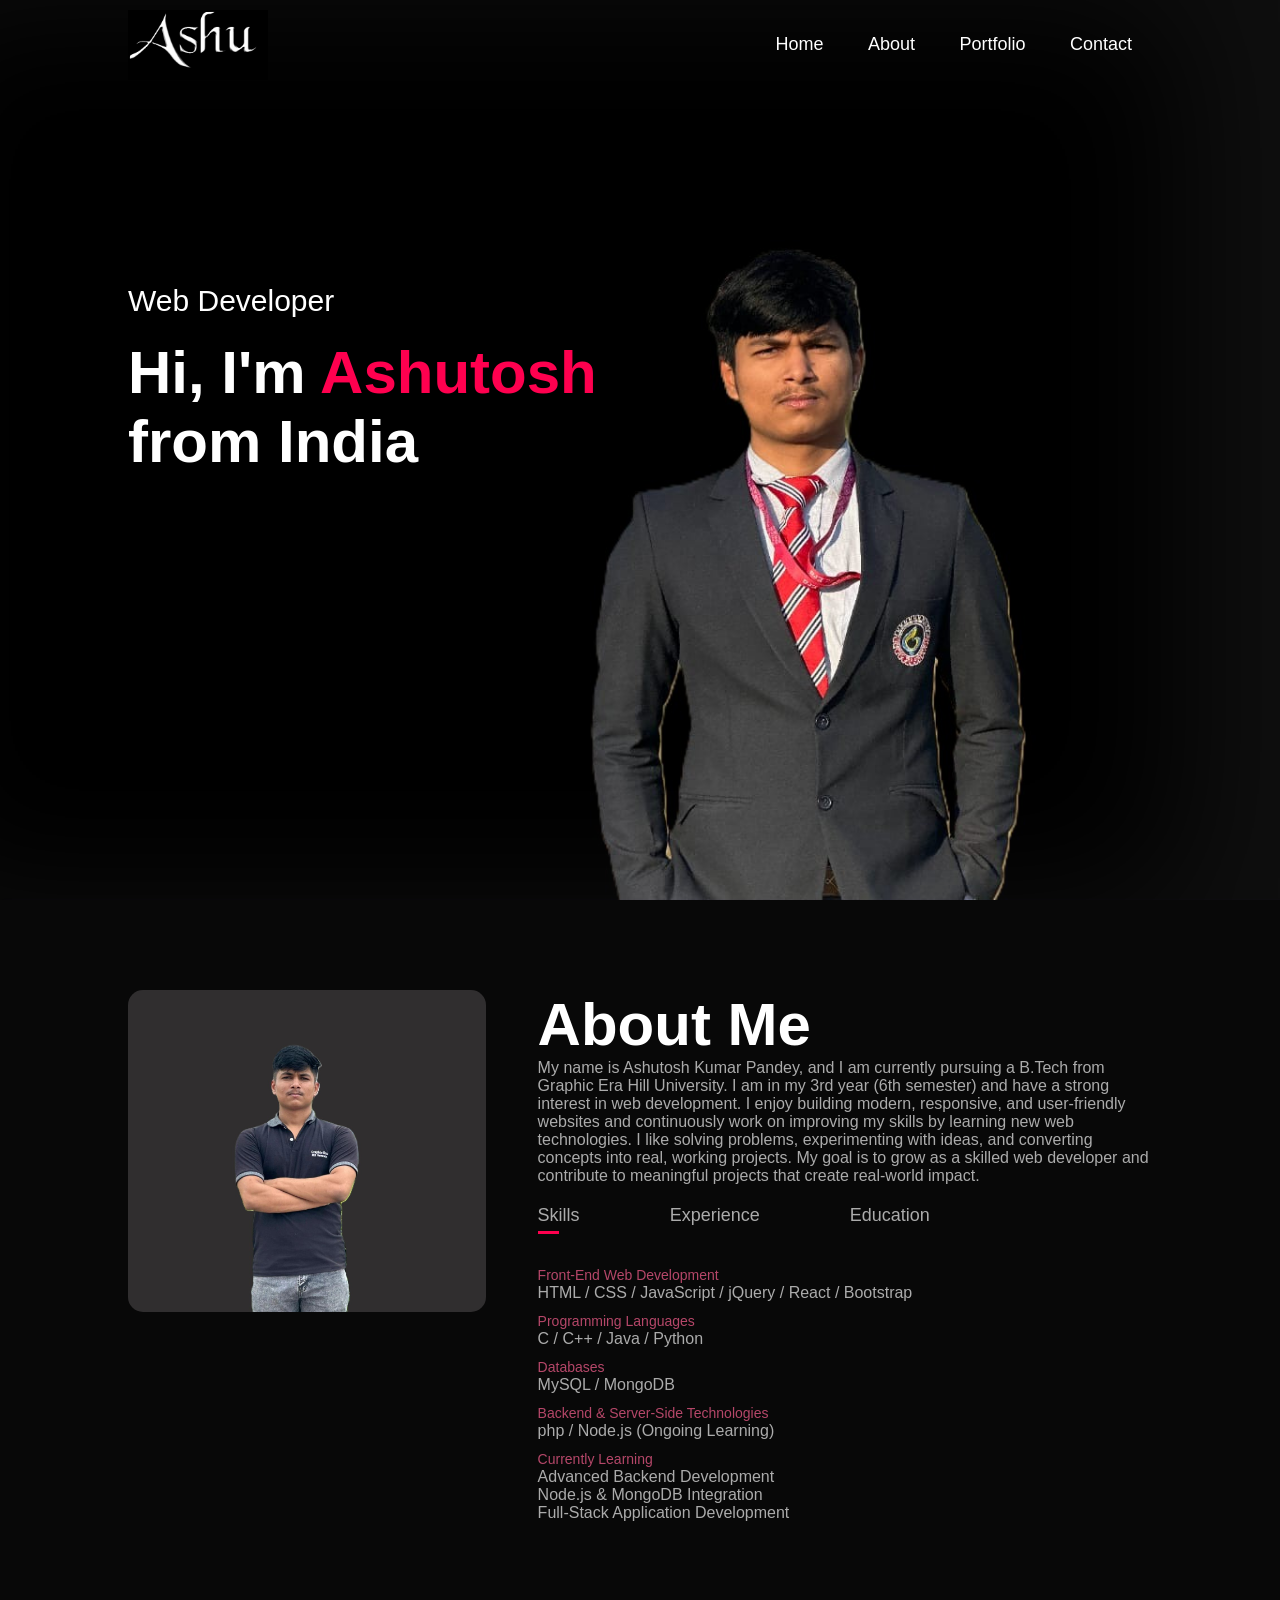
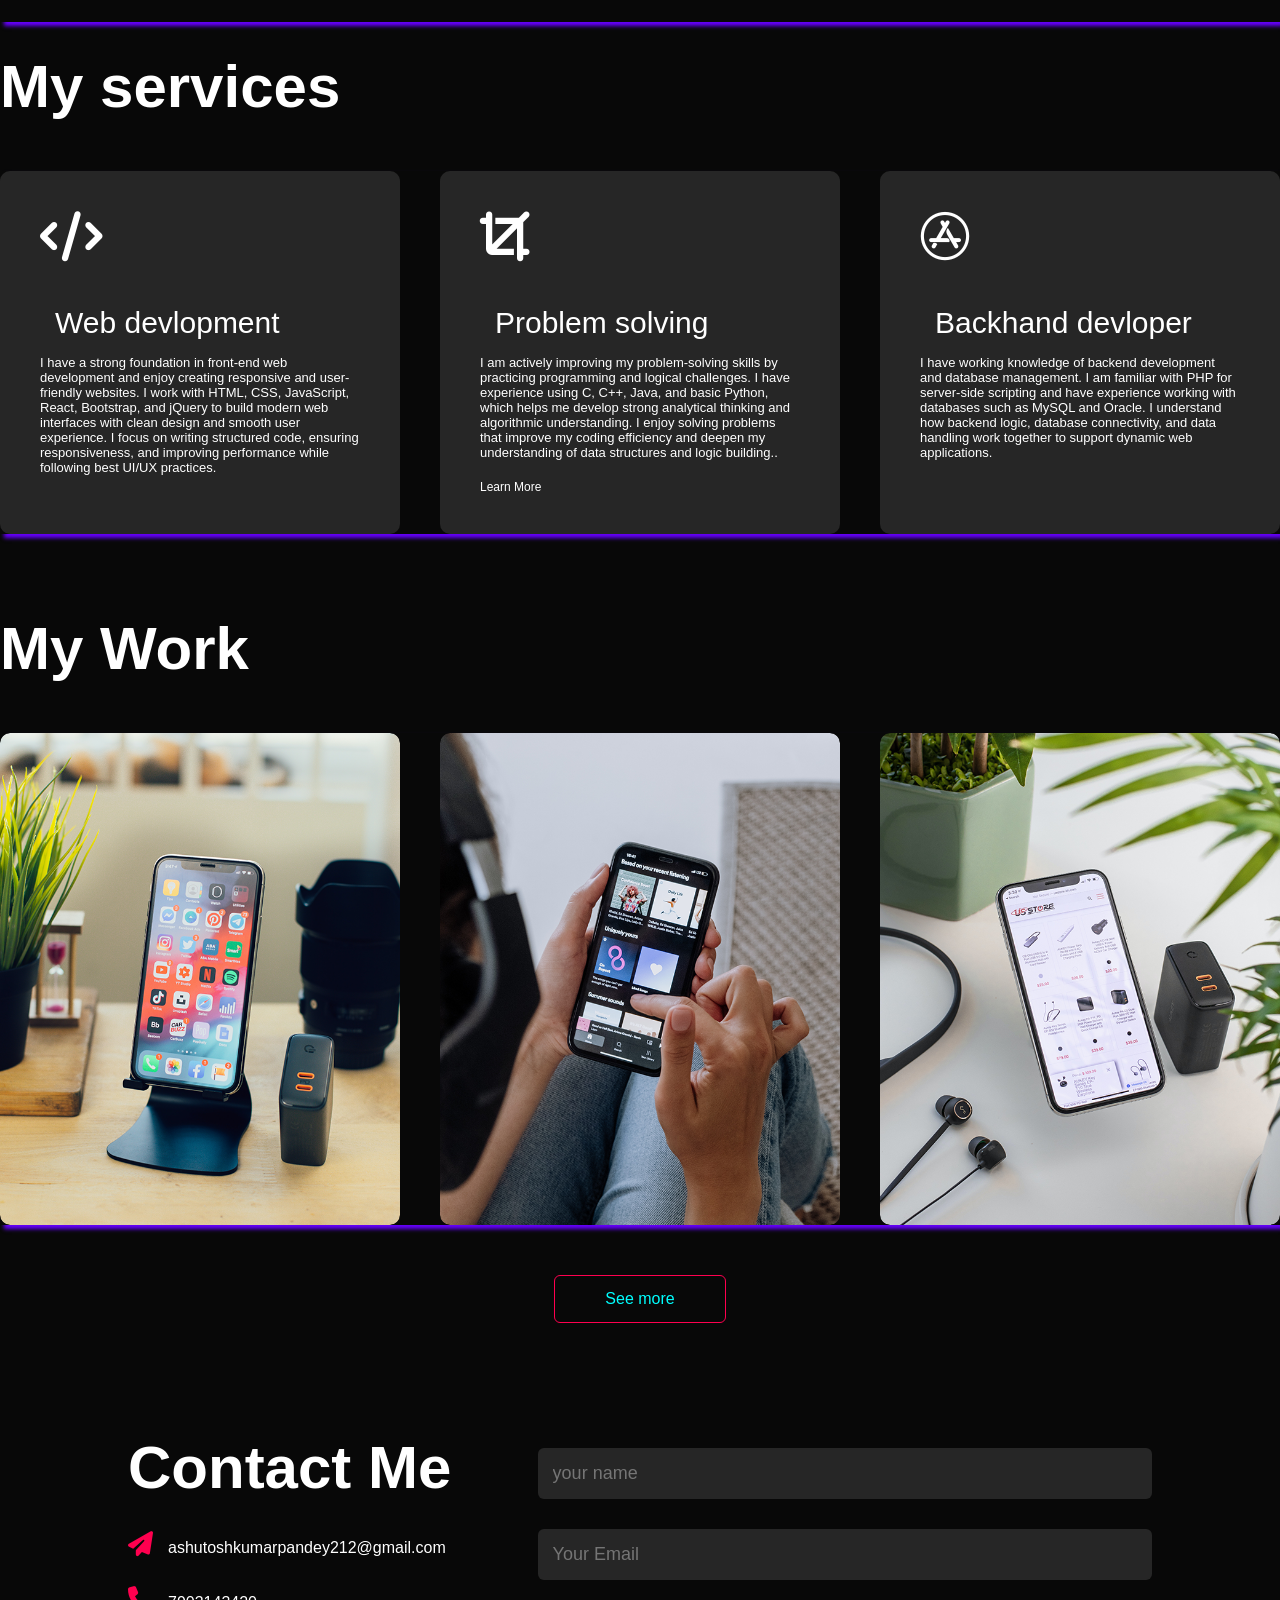
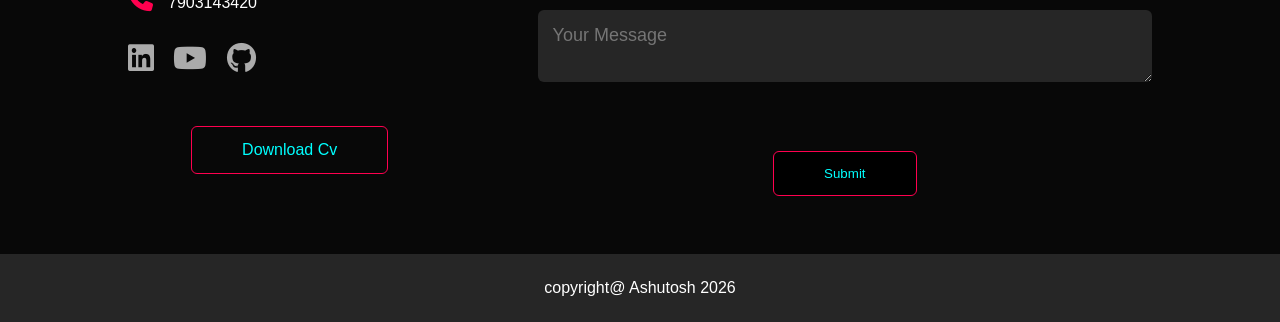
==== index.html @ 55449e13 "Update index.html" ====
<!doctype html>
<html lang="en">
  <head>
    <meta charset="UTF-8" />
    <meta name="viewport" content="width=device-width, initial-scale=1.0" />
    <title>Personal Portfolio Website</title>
    <link rel="stylesheet" href="style.css" />
<link rel="stylesheet" href="https://cdnjs.cloudflare.com/ajax/libs/font-awesome/6.5.1/css/all.min.css" />
  </head>

  <body>
    <div id="header">
      <div class="container">
        <nav>
          <img src="logo.jpg" class="logo" />
          <ul id="sidemenu">
            <li><a href="#header">Home</a></li>
            <li><a href="#about">About</a></li>
            <li><a href="#services">Portfolio</a></li>
            <li><a href="#contact">Contact</a></li>
            <i class="fas fa-times" onclick="closemenu()"></i>
          </ul>
          <i class="fas fa-bars" onclick="openmenu()"></i>
        </nav>
        <div class="header-text">
          <p>Web Developer</p>
          <h1>
            Hi, I'm <span>Ashutosh</span><br />
            from India
          </h1>
        </div>
      </div>
    </div>

    <!-- --------------------- About page --------------------- -->
    <div id="about">
      <div class="container">
        <div class="row">
          <div class="about-col-1">
            <img src="img.jpeg" />
          </div>

          <div class="about-col-2">
            <h1 class="sub-title">About Me</h1>
            <p>
              My name is Ashutosh Kumar Pandey, and I am currently pursuing a B.Tech from Graphic Era Hill University. I am in my 3rd year (6th semester) and have a strong interest in web development.
              I enjoy building modern, responsive, and user-friendly websites and continuously work on improving my skills by learning new web technologies. I like solving problems, experimenting with ideas, and converting concepts into real, working projects.
              My goal is to grow as a skilled web developer and contribute to meaningful projects that create real-world impact.
            </p>
            <div class="tab-titles">
              <p class="tab-links active-link" onclick="opentab('skills')">
                Skills
              </p>
              <p class="tab-links" onclick="opentab('experience')">
                Experience
              </p>
              <p class="tab-links" onclick="opentab('education')">
                Education
              </p>
            </div>

            <div class="tab-contents active-tab" id="skills">
              <ul>
                <li><span>Front-End Web Development</span><br />HTML / CSS / JavaScript / jQuery / React / Bootstrap</li>
                <li><span>Programming Languages</span><br />C / C++ / Java / Python</li>
                <li><span>Databases</span><br>MySQL / MongoDB</li>
                <li><span>Backend & Server-Side Technologies</span><br>php / Node.js (Ongoing Learning)</li>
                <li><span>Currently Learning</span><br>Advanced Backend Development<br>Node.js & MongoDB Integration<br>Full-Stack Application Development</li>
                
              </ul>
            </div>

            <div class="tab-contents" id="experience">
              <ul>
                <li><span>Learning</span><br />Web Development </li>
              </ul>
            </div>

            <div class="tab-contents" id="education">
              <ul>
                <li><span>B.Tech</span><br />Computer Science</li>
                 <li><span>12th</span><br />From kendriya vidyalaya ima dehradun(2023)<br>70.1%</li>
                  <li><span>10th</span><br />
                  kendriya vidyalaya ima dehradun(2021)<br>91.4%</li>
              </ul>
            </div>
          </div>
        </div>
      </div>
    </div>
<!-- ---------------------------services------------------------------ -->
 <div id="services">
      <div class="continer">
          <h1 class="sub-title">My services</h1>
          <div class="services-list">
             <div>
                <i class="fa-solid fa-code"></i>
                 <h2>Web devlopment</h2>
                 <p>I have a strong foundation in front-end web development and enjoy creating responsive and user-friendly websites. I work with HTML, CSS, JavaScript, React, Bootstrap, and jQuery to build modern web interfaces with clean design and smooth user experience. I focus on writing structured code, ensuring responsiveness, and improving performance while following best UI/UX practices.</a>
             </div>

              <div>
                <i class="fa-solid fa-crop"></i>
                 <h2>Problem solving</h2>
                 <p>I am actively improving my problem-solving skills by practicing programming and logical challenges. I have experience using C, C++, Java, and basic Python, which helps me develop strong analytical thinking and algorithmic understanding. I enjoy solving problems that improve my coding efficiency and deepen my understanding of data structures and logic building..</p>
                 <a href="#">Learn More</a>
             </div>
                <div>
                 <i class="fa-brands fa-app-store"></i> 
                 <h2>Backhand devloper</h2>
                 <p>I have working knowledge of backend development and database management. I am familiar with PHP for server-side scripting and have experience working with databases such as MySQL and Oracle. I understand how backend logic, database connectivity, and data handling work together to support dynamic web applications.</a>
             </div>
          </div>
      </div>
 </div>

<!-- ------------------------portfolio--------------------------- -->
 <div id="portfolio">
     <div class="continer">
      <h1 class="sub-title">My Work</h1>
      <div class="work-list">
        <div class="work">
           <img src="work-1.png">
           <div class="layer">
           <h3>Tourism Management System</h3>
           <p>The Tourism Management System is a web-based application developed as part of my college PBL project. This system helps users explore tourist destinations, manage travel information, and plan trips efficiently. It includes features such as destination details, tour packages, booking information, and user-friendly navigation. The project focuses on improving travel planning while demonstrating my skills in web development, database handling, and backend integration..</p>
           <a href="#"><i class="fa-solid fa-arrow-up-right-from-square"></i></a>
           </div>
        </div>
         <div class="work">
           <img src="work-2.png">
            <div class="layer">
           <h3>Zero Trust Model Authentication System</h3>
           <p>The Zero Trust Model Authentication System is a security-focused project designed to enhance user authentication and access control. This project follows the principle of “never trust, always verify” by validating users at every access point. It includes secure login mechanisms, identity verification, and role-based access control. Through this project, I gained practical understanding of authentication models, security concepts, and secure system design</p>
           <a href="#"><i class="fa-solid fa-arrow-up-right-from-square"></i></a>
           </div>
        </div>
         <div class="work">
           <img src="work-3.png">
            <div class="layer">
           <h3>Interview Planner & Tracker (Ongoing Project)</h3>
           <p>The Interview Planner and Tracker is an ongoing project aimed at helping students and job seekers organize and track their interview preparation and schedules. This system allows users to plan interviews, track application status, manage preparation progress, and store interview-related notes. The project focuses on productivity, organization, and real-life usability while strengthening my skills in full-stack development and problem-solving.</p>
           <a href="#"><i class="fa-solid fa-arrow-up-right-from-square"></i></a>
           </div>
        </div>
      </div>
      <a href="#" class="btn">See more</a>
     </div>
 </div>

 <!-- -----------------Contact---------------------------------- -->
<div id="contact">
  <div class="container">
    <div class="row">
      
      <div class="contact-left">
        <h1 class="sub-title">Contact Me</h1>
        <p><i class="fas fa-paper-plane"></i>ashutoshkumarpandey212@gmail.com</p>
        <p><i class="fa-solid fa-phone"></i>7903143420</p>
        <div class="social-icons">
          <a href="https://www.linkedin.com/in/ashutosh-kumar-pandey-703786288?utm_source=share&utm_campaign=share_via&utm_content=profile&utm_medium=android_app"><i class="fa-brands fa-linkedin"></i></a>
           <a href=http://www.youtube.com/@ashuvlogs-28"><i class="fa-brands fa-youtube"></i></a>
            <a href="https://github.com/Ashutoshkumarpandey176"><i class="fa-brands fa-github"></i></a>
        </div>
        <a href="my-cv.pdf" download class="btn btn-2">Download Cv</a>
      </div>
<!-- --------------------Form creating Area--------------------------------- -->
      <div class="contact-right">
         <form name="contact from">
           <input type="text" name="Name" placeholder="your name" required>
           <input type="email" name="email" placeholder="Your Email" required>
           <textarea name="Message" row="6" placeholder="Your Message"></textarea>
           <button type="submit" class="btn btn-2" style="background-color: black; cursor: pointer;">Submit</button>
         </form>
         <span id="msg"></span>
      </div>
    </div>
  </div>
  <div class="copyright">
    <p>copyright@ Ashutosh 2026</p>
  </div>
</div>

    <script>
      var tablinks = document.getElementsByClassName("tab-links");
      var tabcontents = document.getElementsByClassName("tab-contents");

      function opentab(tabname) {
        for (let tablink of tablinks) {
          tablink.classList.remove("active-link");
        }

        for (let tabcontent of tabcontents) {
          tabcontent.classList.remove("active-tab");
        }

        event.currentTarget.classList.add("active-link");
        document.getElementById(tabname).classList.add("active-tab");
      }
    </script>


<script>
   var sidemenu = document.getElementById("sidemenu");

   function openmenu(){
       sidemenu.style.right = "0";
   }

   function closemenu(){
       sidemenu.style.right = "-200px";
   }
</script>
 
<script>
	const scriptURL = 'https://script.google.com/macros/s/AKfycbyRX55Ra3CodNsV3gjV2DFRaIbFmRkaV9Ij5DBkXmyS7UodX8HmdYAbaHjezfG459_X/exec'
	const form = document.forms['contact from']
	const msg  = document.getElementById("msg")

	form.addEventListener('submit', e => {
		e.preventDefault()
		fetch(scriptURL, { 
      method: 'POST', 
      body: new FormData(form),
      mode: 'no-cors'     
    })
			.then(() => {
				msg.innerHTML = "successfully send to Ashutosh"
				setTimeout(() => {
					msg.innerHTML = ""
				}, 5000)
				form.reset()
			})
			.catch(error => console.error('Error!', error.message))
	})
</script>

  </body>
</html>
---- style.css ----
* {
  margin: 0px;
  padding: 0px;
  font-family: "Poppins", sans-serif;
  box-sizing: border-box;
}
html1 {
  scroll-behavior: smooth;
}
body {
  background-color: #080808;
  color: #fff;
}
#header {
  width: 100%;
  height: 100vh;
  background-color: #000;
  background-image: url("image.jpeg");
  background-repeat: no-repeat;
  background-size: 900px;
  background-position: right center;

  /* premium shadow */
  box-shadow: inset -100px 0 150px rgba(255, 255, 255, 0.06);
}

.container {
  padding: 10px 10%;
}
nav {
  display: flex;
  align-items: center;
  justify-content: space-between;
  flex-wrap: wrap;
}
.logo {
  width: 140px;
}
nav ul li {
  display: inline-block;
  list-style: none;
  margin: 10px 20px;
}
nav ul li a {
  color: #fff;
  text-decoration: none;
  font-size: 18px;
  position: relative;
}
nav ul li a::after {
  content: "";
  width: 0;
  height: 3px;
  background: #ff004f;
  position: absolute;
  left: 0;
  bottom: -6px;
  transition: 0.5s;
}
nav ul li a:hover::after {
  width: 100%;
}
.header-text {
  margin-top: 20%;
  font-size: 30px;
}
.header-text h1 {
  font-size: 60px;
  margin-top: 20px;
}
.header-text h1 span {
  color: #ff004f;
}
/* -------------------About  page creation css------------------------------- */
#about {
  padding: 80px 0;
  color: #ababab;
  box-shadow: 4px 4px 4px rgb(102, 0, 255);
}
.row {
  display: flex;
  justify-content: space-between;
  flex-wrap: wrap;
}
.about-col-1 {
  flex-basis: 35%;
}
.about-col-1 img {
  width: 100%;
  border-radius: 15px;
}
.about-col-2 {
  flex-basis: 60%;
}
.sub-title {
  font-size: 60px;
  font-weight: 600;
  color: #fff;
}
.tab-titles {
  display: flex;
  margin: 20px 0 40px;
  gap: 40px;
}
.tab-links {
  margin-right: 50px;
  font-size: 18px;
  font-weight: 500;
  cursor: pointer;
  position: relative;
}

.tab-links::after {
  content: "";
  width: 0;
  height: 3px;
  background: #ff004f;
  position: absolute;
  left: 0;
  bottom: -8px;
  transition: 0.5s;
}
.tab-links.active-link::after {
  width: 50%;
}
.tab-contents ul li {
  list-style: none;
  margin: 10px 0;
}
.tab-contents ul li span {
  color: #b54769;
  font-size: 14px;
}
.tab-contents {
  display: none;
}
.tab-contents.active-tab {
  display: block;
}
/* -------------------------------services-------------------- */
#services {
  padding: 30px 0;
}
.services-list {
  display: grid;
  grid-template-columns: repeat(auto-fit, minmax(250px, 1fr));
  grid-gap: 40px;
  margin-top: 50px;
  box-shadow: 4px 4px 4px rgb(102, 0, 255);
}
.services-list div {
  background-color: #262626;
  padding: 40px;
  font-size: 13px;
  font-weight: 300;
  border-radius: 10px;
  transition:
    background 0.5s,
    transform 0.5s;
}

.services-list i {
  font-size: 50px;
  margin-bottom: 30px;
}

.services-list div h2 {
  font-size: 30px;
  font-weight: 500;
  margin: 15px;
}

.services-list div a {
  text-decoration: none;
  color: #fff;
  font-size: 12px;
  margin-top: 20px;
  display: inline-block;
}

.services-list div:hover {
  background: #ff004f;
  transform: translateY(-10px);
}
/* -----------------------------Portfolio--------------------------- */
#portfolio {
  padding: 50px 0;
}
.work-list {
  display: grid;
  grid-template-columns: repeat(auto-fit, minmax(250px, 1fr));
  grid-gap: 40px;
  margin-top: 50px;
  box-shadow: 4px 4px 4px rgb(102, 0, 255);
}
.work {
  border-radius: 10px;
  position: relative;
  overflow: hidden;
}
.work img {
  width: 100%;
  border-radius: 10px;
  display: block;
  transition: transform 0.5s;
}

.layer {
  width: 100%;
  height: 0%;
  background: linear-gradient(rgba(0, 0, 0, 0.6), #ff004f);
  border-radius: 10px;
  position: absolute;
  left: 0;
  bottom: 0;
  overflow: hidden;
  display: flex;
  align-items: center;
  justify-content: center;
  flex-direction: column;
  padding: 0 40px;
  text-align: center;
  font-size: 14px;
  transition: height 0.5s;
}

.layer h3 {
  font-weight: 500;
  margin: 20px;
}
.layer a {
  margin-top: 20px;
  color: #ff004f;
  text-decoration: none;
  font-size: 18px;
  line-height: 60px;
  background: #fff;
  width: 60px;
  height: 60px;
  border-radius: 50%;
  text-align: center;
}

.work:hover img {
  transform: scale(1.1);
}
.work:hover .layer {
  height: 100%;
}
.btn {
  display: block;
  margin: 50px auto;
  width: fit-content;
  border: 1px solid #ff004f;
  padding: 14px 50px;
  border-radius: 6px;
  text-decoration: none;
  color: #0fff;
  transition: background 0.5s;
}
.btn:hover {
  background: black;
  color: white;
  box-shadow: 4px 4px 4px rgb(102, 0, 255);
}
/* --------------------Contact---------------------- */
.contact-left {
  flex-wrap: 35%;
}
.contact-right {
  flex-basis: 60%;
}

.contact-left p {
  margin-top: 30px;
}
.contact-left p i {
  color: #ff004f;
  margin-right: 15px;
  font-size: 25px;
}
.social-icons {
  margin-top: 30px;
}
.social-icons a {
  text-decoration: none;
  font-size: 30px;
  margin-right: 15px;
  color: #ababab;
  display: inline-block;
  transition: transform 0.5s;
}
.social-icons a:hover {
  transform: translate(-5px);
  box-shadow: 4px 4px 4px rgb(250, 248, 252);
  color: #ff004f;
}
.btn.btn2 {
  display: inline-block;
}
.contact-right form {
  width: 100%;
}
form input,
form textarea {
  width: 100%;
  border: 0;
  outline: none;
  background: #262626;
  padding: 15px;
  margin: 15px 0;
  color: #ffff;
  font-size: 18px;
  border-radius: 6px;
}
from.btn2 {
  padding: 14px 60px;
  font-size: 18px;
  margin-top: 20px;
  cursor: pointer;
}
.copyright {
  width: 100%;
  text-align: center;
  padding: 25px 0;
  background: #262626;
  font-weight: 300;
  margin-top: 20px;
}
nav .fas {
  display: none;
}

/* ----------------css media query for the mobile----------------- */
@media only screen and (max-width: 600px) {
  #header {
    height: auto;
    background-image: url(image.jpeg);
    background-size: contain;   
    width: 100%;
    min-height: 200px;          
  }
  

  .header-text {
    margin-top: 100%;
    font-size: 16px;
  }

  .header-text h1 {
    font-size: 30px;
  }

  nav .fas {
    display: block;
    font-size: 25px;
  }

  nav ul {
    background-color: #ff004f;
    position: fixed;
    top: 0;
    right: -200px; 
    width: 200px;
    height: 100vh;
    padding-top: 50px;
    z-index: 2;
    transition: right 0.5s;
  }

  nav ul li {
    display: block;
    max-width: 25px;
  }

  nav ul .fas {
    position: absolute;
    top: 25px;
    left: 25px;
    cursor: pointer;
  }
  .sub-title {
    font-size: 40px;
  }
  .about-col-1,
  .about-col-2 {
    flex-basis: 100%;
  }
  .about-col-1 {
    margin-bottom: 30px;
  }
  .about-col-2 {
    font-size: 20px;
  }
  .tab-links {
    font-size: 16px;
    margin-right: 20px;
  }
  .contact-left,
  .contact-right {
    flex-basis: 100%;
  }
  .copyright {
    font-size: 40px;
  }
}
#msg {
  color: #61b752;
  margin-top: -40px;
  display: block;
}
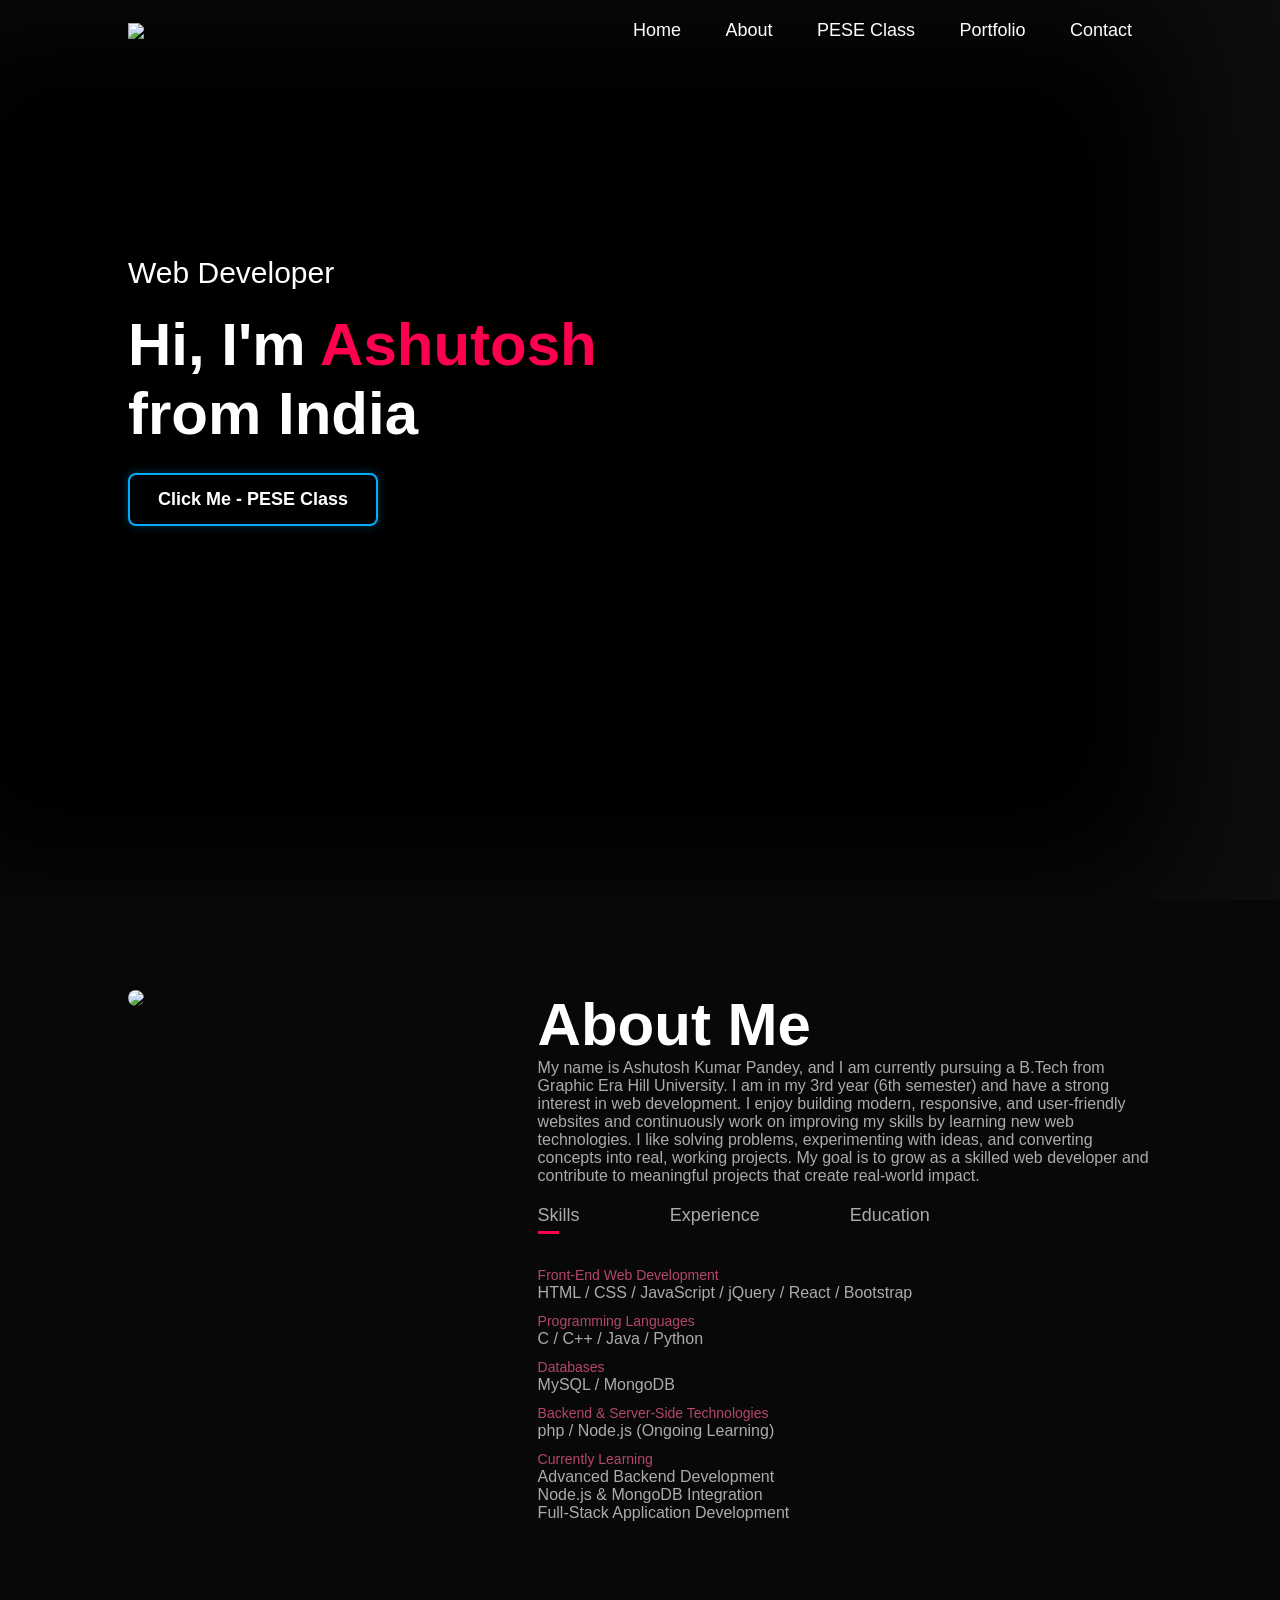
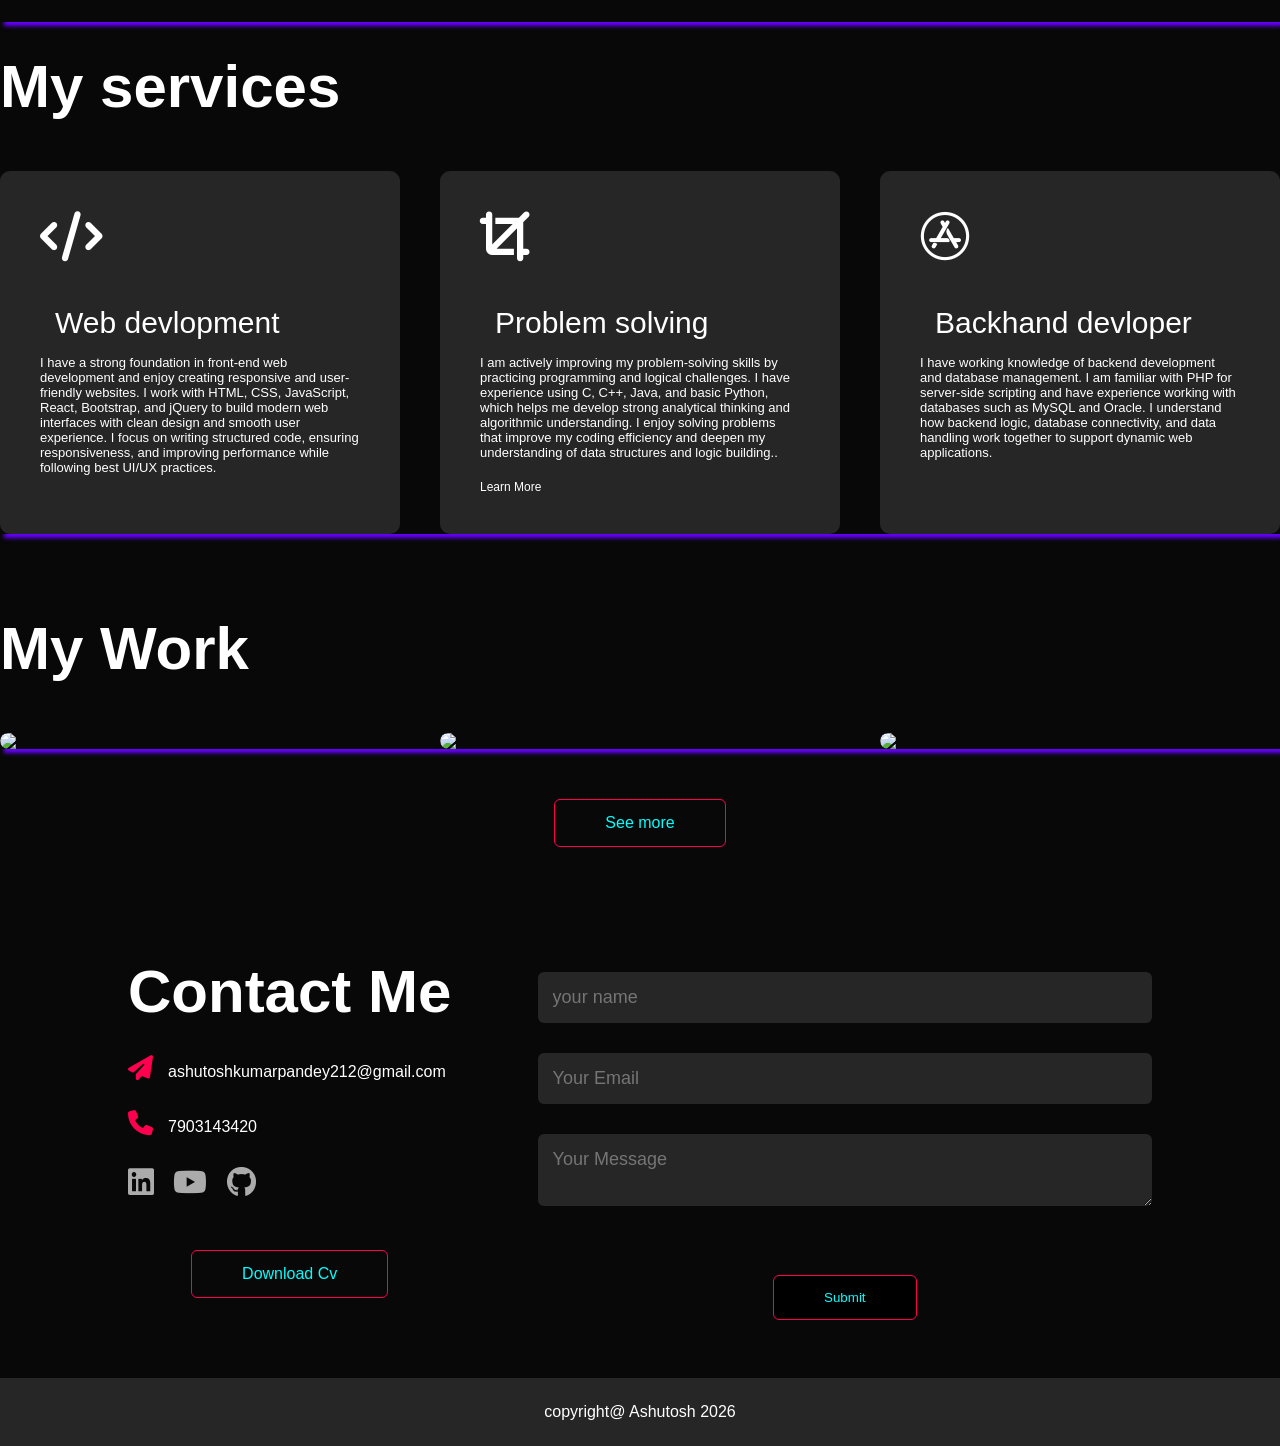
==== commit 3bcbece4: "Update index.html" ====
--- a/index.html
+++ b/index.html
@@ -7,15 +7,16 @@
     <link rel="stylesheet" href="style.css" />
 <link rel="stylesheet" href="https://cdnjs.cloudflare.com/ajax/libs/font-awesome/6.5.1/css/all.min.css" />
   </head>
-
+<!-- --------------------navigation area------------------- -->
   <body>
     <div id="header">
       <div class="container">
         <nav>
-          <img src="logo.jpg" class="logo" />
+          <img src="images/logo.jpg" class="logo" />
           <ul id="sidemenu">
             <li><a href="#header">Home</a></li>
             <li><a href="#about">About</a></li>
+            <li><a href="pese.html">PESE Class</a></li>
             <li><a href="#services">Portfolio</a></li>
             <li><a href="#contact">Contact</a></li>
             <i class="fas fa-times" onclick="closemenu()"></i>
@@ -28,6 +29,8 @@
             Hi, I'm <span>Ashutosh</span><br />
             from India
           </h1>
+          <!-- ONLY NEW BUTTON ADDED -->
+<a href="pese.html" class="pese-btn">Click Me - PESE Class</a>
         </div>
       </div>
     </div>
@@ -37,7 +40,7 @@
       <div class="container">
         <div class="row">
           <div class="about-col-1">
-            <img src="img.jpeg" />
+            <img src="images/img.jpeg" />
           </div>
 
           <div class="about-col-2">
@@ -120,7 +123,7 @@
       <h1 class="sub-title">My Work</h1>
       <div class="work-list">
         <div class="work">
-           <img src="work-1.png">
+           <img src="images/work-1.png">
            <div class="layer">
            <h3>Tourism Management System</h3>
            <p>The Tourism Management System is a web-based application developed as part of my college PBL project. This system helps users explore tourist destinations, manage travel information, and plan trips efficiently. It includes features such as destination details, tour packages, booking information, and user-friendly navigation. The project focuses on improving travel planning while demonstrating my skills in web development, database handling, and backend integration..</p>
@@ -128,7 +131,7 @@
            </div>
         </div>
          <div class="work">
-           <img src="work-2.png">
+           <img src="images/work-2.png">
             <div class="layer">
            <h3>Zero Trust Model Authentication System</h3>
            <p>The Zero Trust Model Authentication System is a security-focused project designed to enhance user authentication and access control. This project follows the principle of “never trust, always verify” by validating users at every access point. It includes secure login mechanisms, identity verification, and role-based access control. Through this project, I gained practical understanding of authentication models, security concepts, and secure system design</p>
@@ -136,7 +139,7 @@
            </div>
         </div>
          <div class="work">
-           <img src="work-3.png">
+           <img src="images/work-3.png">
             <div class="layer">
            <h3>Interview Planner & Tracker (Ongoing Project)</h3>
            <p>The Interview Planner and Tracker is an ongoing project aimed at helping students and job seekers organize and track their interview preparation and schedules. This system allows users to plan interviews, track application status, manage preparation progress, and store interview-related notes. The project focuses on productivity, organization, and real-life usability while strengthening my skills in full-stack development and problem-solving.</p>
@@ -162,7 +165,7 @@
            <a href=http://www.youtube.com/@ashuvlogs-28"><i class="fa-brands fa-youtube"></i></a>
             <a href="https://github.com/Ashutoshkumarpandey176"><i class="fa-brands fa-github"></i></a>
         </div>
-        <a href="my-cv.pdf" download class="btn btn-2">Download Cv</a>
+        <a href="images/my-cv.pdf" download class="btn btn-2">Download Cv</a>
       </div>
 <!-- --------------------Form creating Area--------------------------------- -->
       <div class="contact-right">
@@ -222,7 +225,7 @@
 		fetch(scriptURL, { 
       method: 'POST', 
       body: new FormData(form),
-      mode: 'no-cors'     
+      mode: 'no-cors'    ा
     })
 			.then(() => {
 				msg.innerHTML = "successfully send to Ashutosh"
@@ -237,5 +240,3 @@
 
   </body>
 </html>
-
-
--- a/style.css
+++ b/style.css
@@ -15,15 +15,36 @@
   width: 100%;
   height: 100vh;
   background-color: #000;
-  background-image: url("image.jpeg");
+  background-image: url("images/image.jpeg");
   background-repeat: no-repeat;
   background-size: 900px;
   background-position: right center;
-
+  
   /* premium shadow */
   box-shadow: inset -100px 0 150px rgba(255, 255, 255, 0.06);
 }
 
+/* ONLY NEW BUTTON CSS ADDED */
+.pese-btn{
+    display:inline-block;
+    margin-top:25px;
+    padding:14px 28px;
+    background:transparent;
+    color:#fff;
+    border:2px solid #00aeff;
+    border-radius:8px;
+    text-decoration:none;
+    font-size:18px;
+    font-weight:600;
+    transition:0.4s ease;
+    box-shadow:0 0 10px rgba(0,174,255,0.3);
+}
+.pese-btn:hover{
+    background:#00aeff;
+    color:#fff;
+    box-shadow:0 0 20px #00aeff,0 0 40px #00aeff,0 0 60px #00aeff;
+    transform:translateY(-3px);
+}
 .container {
   padding: 10px 10%;
 }
@@ -32,6 +53,7 @@
   align-items: center;
   justify-content: space-between;
   flex-wrap: wrap;
+
 }
 .logo {
   width: 140px;
@@ -89,6 +111,10 @@
   width: 100%;
   border-radius: 15px;
 }
+.about-col-1 img:hover{
+    box-shadow: 4px 4px 4px rgb(102, 0, 255);
+
+}
 .about-col-2 {
   flex-basis: 60%;
 }
@@ -157,11 +183,13 @@
   transition:
     background 0.5s,
     transform 0.5s;
+    
 }
 
 .services-list i {
   font-size: 50px;
   margin-bottom: 30px;
+  
 }
 
 .services-list div h2 {
@@ -181,6 +209,8 @@
 .services-list div:hover {
   background: #ff004f;
   transform: translateY(-10px);
+      box-shadow: 4px 4px 4px rgb(229, 232, 226);
+
 }
 /* -----------------------------Portfolio--------------------------- */
 #portfolio {
@@ -292,7 +322,6 @@
 }
 .social-icons a:hover {
   transform: translate(-5px);
-  box-shadow: 4px 4px 4px rgb(250, 248, 252);
   color: #ff004f;
 }
 .btn.btn2 {
@@ -335,10 +364,10 @@
 @media only screen and (max-width: 600px) {
   #header {
     height: auto;
-    background-image: url(image.jpeg);
-    background-size: contain;   
+    background-image: url(images/image.jpeg);
+    background-size: contain;   /* image fits inside screen */
     width: 100%;
-    min-height: 200px;          
+    min-height: 200px;          /* adjust if needed */
   }
   
 
@@ -351,6 +380,7 @@
     font-size: 30px;
   }
 
+  /* ERROR FIX: nav.fas → nav .fas */
   nav .fas {
     display: block;
     font-size: 25px;
@@ -360,7 +390,7 @@
     background-color: #ff004f;
     position: fixed;
     top: 0;
-    right: -200px; 
+    right: -200px; /* ERROR FIX: px added */
     width: 200px;
     height: 100vh;
     padding-top: 50px;
@@ -390,7 +420,7 @@
     margin-bottom: 30px;
   }
   .about-col-2 {
-    font-size: 20px;
+    font-size: 40px;
   }
   .tab-links {
     font-size: 16px;
@@ -409,5 +439,3 @@
   margin-top: -40px;
   display: block;
 }
-
-
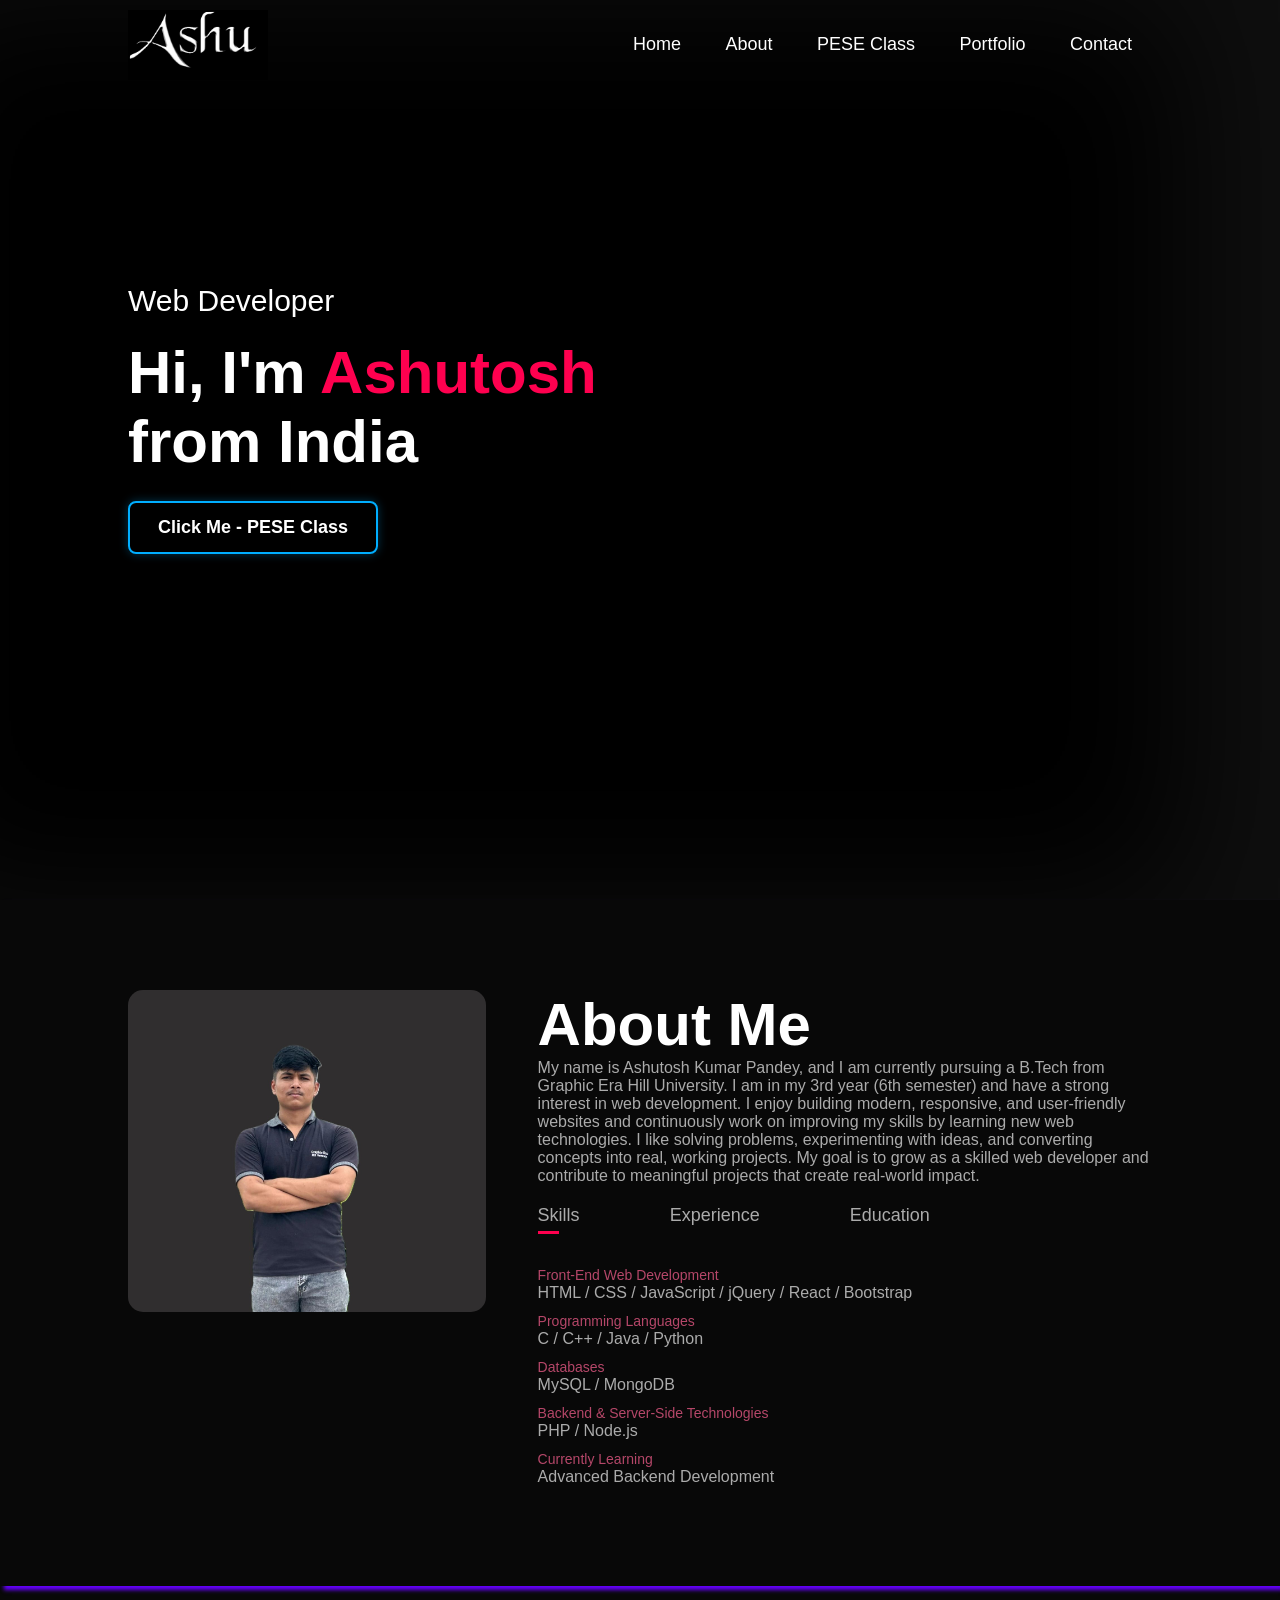
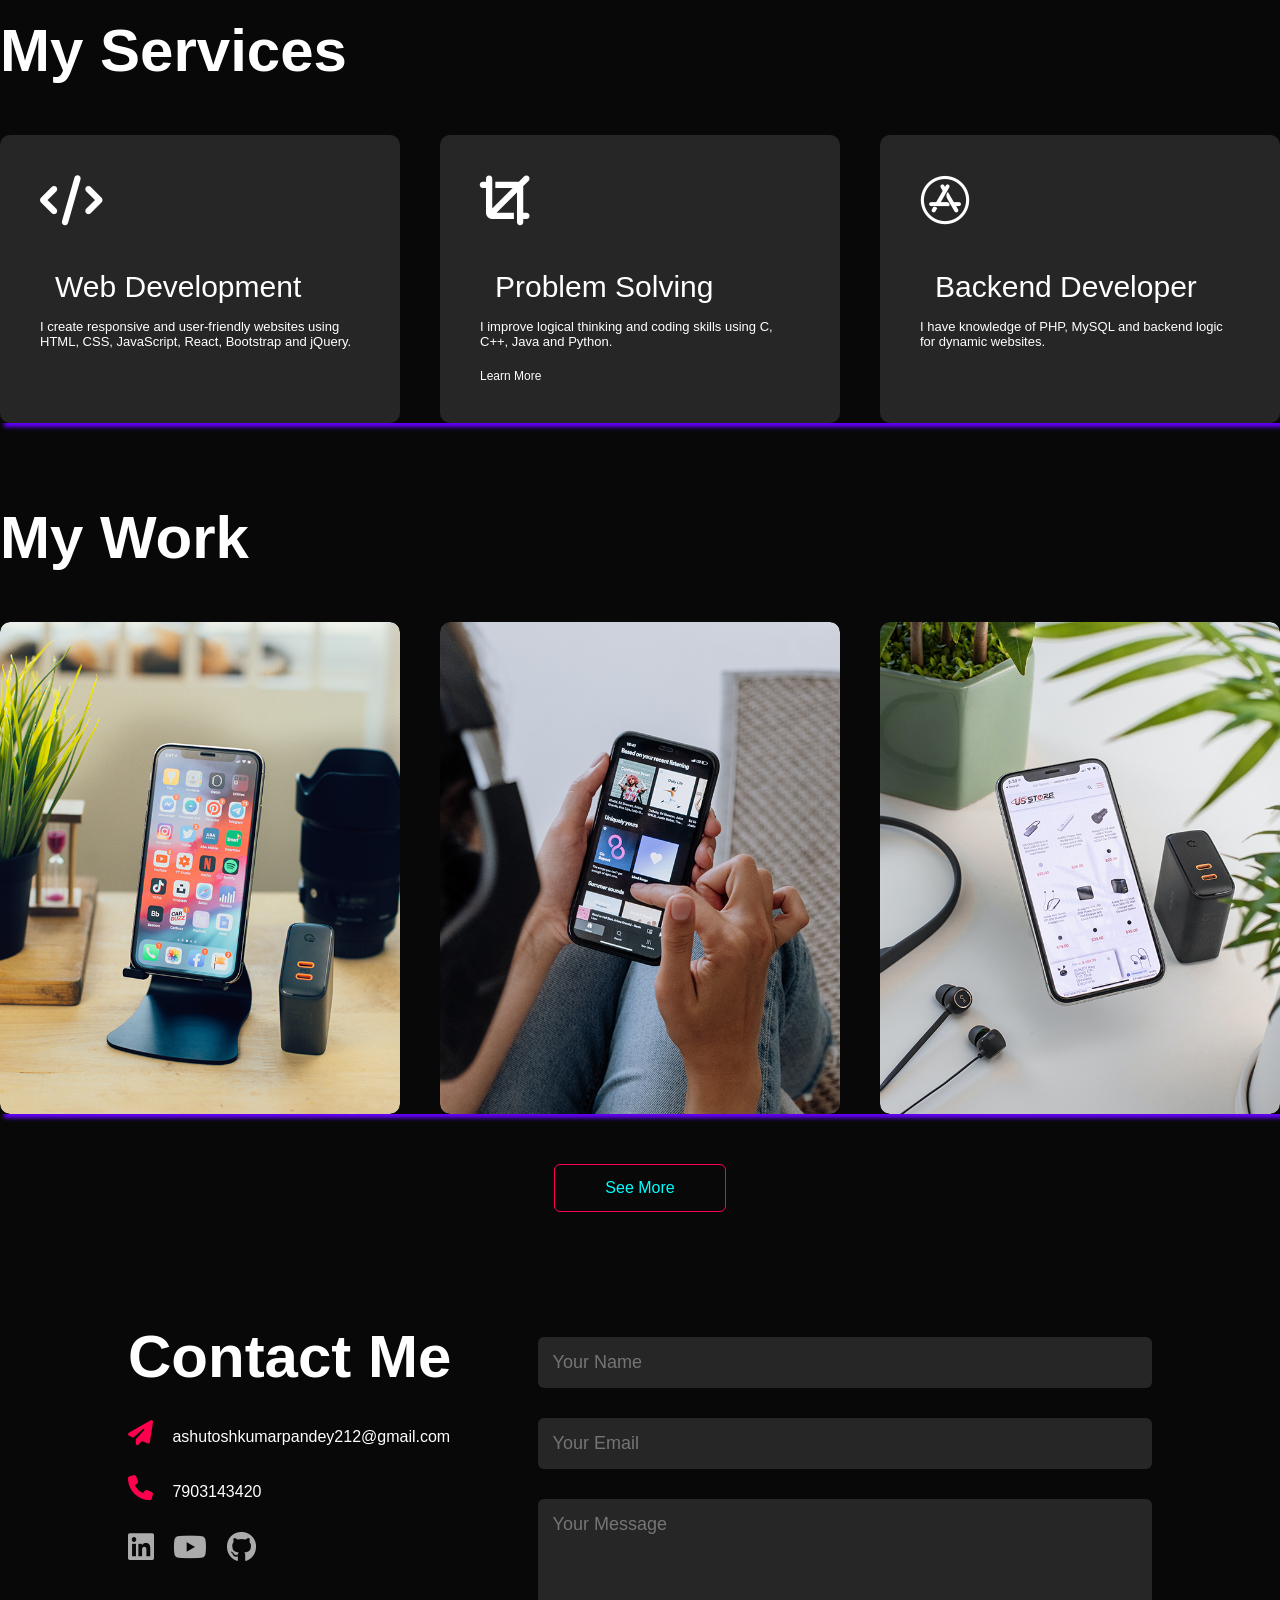
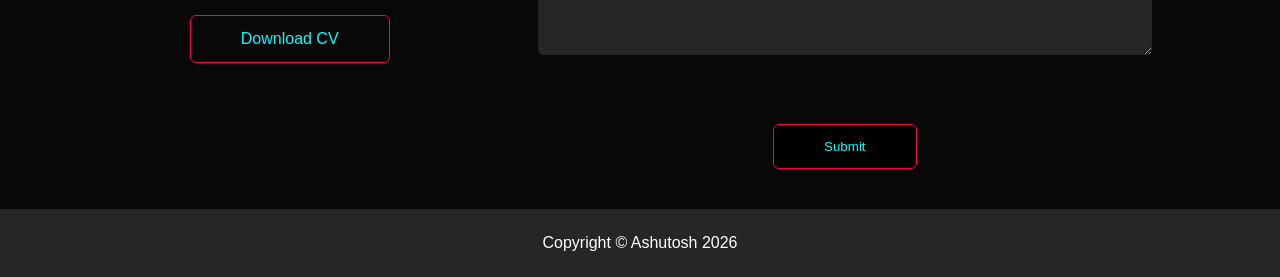
==== commit 4a5fb966: "Update index.html" ====
--- a/index.html
+++ b/index.html
@@ -1,242 +1,284 @@
 <!doctype html>
 <html lang="en">
-  <head>
-    <meta charset="UTF-8" />
-    <meta name="viewport" content="width=device-width, initial-scale=1.0" />
-    <title>Personal Portfolio Website</title>
-    <link rel="stylesheet" href="style.css" />
+<head>
+<meta charset="UTF-8" />
+<meta name="viewport" content="width=device-width, initial-scale=1.0" />
+<title>Personal Portfolio Website</title>
+<link rel="stylesheet" href="style.css" />
 <link rel="stylesheet" href="https://cdnjs.cloudflare.com/ajax/libs/font-awesome/6.5.1/css/all.min.css" />
-  </head>
-<!-- --------------------navigation area------------------- -->
-  <body>
-    <div id="header">
-      <div class="container">
-        <nav>
-          <img src="images/logo.jpg" class="logo" />
-          <ul id="sidemenu">
-            <li><a href="#header">Home</a></li>
-            <li><a href="#about">About</a></li>
-            <li><a href="pese.html">PESE Class</a></li>
-            <li><a href="#services">Portfolio</a></li>
-            <li><a href="#contact">Contact</a></li>
-            <i class="fas fa-times" onclick="closemenu()"></i>
-          </ul>
-          <i class="fas fa-bars" onclick="openmenu()"></i>
-        </nav>
-        <div class="header-text">
-          <p>Web Developer</p>
-          <h1>
-            Hi, I'm <span>Ashutosh</span><br />
-            from India
-          </h1>
-          <!-- ONLY NEW BUTTON ADDED -->
+</head>
+
+<body>
+
+<div id="header">
+<div class="container">
+
+<nav>
+<img src="logo.jpg" class="logo" />
+
+<ul id="sidemenu">
+<li><a href="#header">Home</a></li>
+<li><a href="#about">About</a></li>
+<li><a href="pese.html">PESE Class</a></li>
+<li><a href="#services">Portfolio</a></li>
+<li><a href="#contact">Contact</a></li>
+<i class="fas fa-times" onclick="closemenu()"></i>
+</ul>
+
+<i class="fas fa-bars" onclick="openmenu()"></i>
+</nav>
+
+<div class="header-text">
+<p>Web Developer</p>
+
+<h1>
+Hi, I'm <span>Ashutosh</span><br />
+from India
+</h1>
+
 <a href="pese.html" class="pese-btn">Click Me - PESE Class</a>
-        </div>
-      </div>
-    </div>
-
-    <!-- --------------------- About page --------------------- -->
-    <div id="about">
-      <div class="container">
-        <div class="row">
-          <div class="about-col-1">
-            <img src="images/img.jpeg" />
-          </div>
-
-          <div class="about-col-2">
-            <h1 class="sub-title">About Me</h1>
-            <p>
-              My name is Ashutosh Kumar Pandey, and I am currently pursuing a B.Tech from Graphic Era Hill University. I am in my 3rd year (6th semester) and have a strong interest in web development.
-              I enjoy building modern, responsive, and user-friendly websites and continuously work on improving my skills by learning new web technologies. I like solving problems, experimenting with ideas, and converting concepts into real, working projects.
-              My goal is to grow as a skilled web developer and contribute to meaningful projects that create real-world impact.
-            </p>
-            <div class="tab-titles">
-              <p class="tab-links active-link" onclick="opentab('skills')">
-                Skills
-              </p>
-              <p class="tab-links" onclick="opentab('experience')">
-                Experience
-              </p>
-              <p class="tab-links" onclick="opentab('education')">
-                Education
-              </p>
-            </div>
-
-            <div class="tab-contents active-tab" id="skills">
-              <ul>
-                <li><span>Front-End Web Development</span><br />HTML / CSS / JavaScript / jQuery / React / Bootstrap</li>
-                <li><span>Programming Languages</span><br />C / C++ / Java / Python</li>
-                <li><span>Databases</span><br>MySQL / MongoDB</li>
-                <li><span>Backend & Server-Side Technologies</span><br>php / Node.js (Ongoing Learning)</li>
-                <li><span>Currently Learning</span><br>Advanced Backend Development<br>Node.js & MongoDB Integration<br>Full-Stack Application Development</li>
-                
-              </ul>
-            </div>
-
-            <div class="tab-contents" id="experience">
-              <ul>
-                <li><span>Learning</span><br />Web Development </li>
-              </ul>
-            </div>
-
-            <div class="tab-contents" id="education">
-              <ul>
-                <li><span>B.Tech</span><br />Computer Science</li>
-                 <li><span>12th</span><br />From kendriya vidyalaya ima dehradun(2023)<br>70.1%</li>
-                  <li><span>10th</span><br />
-                  kendriya vidyalaya ima dehradun(2021)<br>91.4%</li>
-              </ul>
-            </div>
-          </div>
-        </div>
-      </div>
-    </div>
-<!-- ---------------------------services------------------------------ -->
- <div id="services">
-      <div class="continer">
-          <h1 class="sub-title">My services</h1>
-          <div class="services-list">
-             <div>
-                <i class="fa-solid fa-code"></i>
-                 <h2>Web devlopment</h2>
-                 <p>I have a strong foundation in front-end web development and enjoy creating responsive and user-friendly websites. I work with HTML, CSS, JavaScript, React, Bootstrap, and jQuery to build modern web interfaces with clean design and smooth user experience. I focus on writing structured code, ensuring responsiveness, and improving performance while following best UI/UX practices.</a>
-             </div>
-
-              <div>
-                <i class="fa-solid fa-crop"></i>
-                 <h2>Problem solving</h2>
-                 <p>I am actively improving my problem-solving skills by practicing programming and logical challenges. I have experience using C, C++, Java, and basic Python, which helps me develop strong analytical thinking and algorithmic understanding. I enjoy solving problems that improve my coding efficiency and deepen my understanding of data structures and logic building..</p>
-                 <a href="#">Learn More</a>
-             </div>
-                <div>
-                 <i class="fa-brands fa-app-store"></i> 
-                 <h2>Backhand devloper</h2>
-                 <p>I have working knowledge of backend development and database management. I am familiar with PHP for server-side scripting and have experience working with databases such as MySQL and Oracle. I understand how backend logic, database connectivity, and data handling work together to support dynamic web applications.</a>
-             </div>
-          </div>
-      </div>
- </div>
-
-<!-- ------------------------portfolio--------------------------- -->
- <div id="portfolio">
-     <div class="continer">
-      <h1 class="sub-title">My Work</h1>
-      <div class="work-list">
-        <div class="work">
-           <img src="images/work-1.png">
-           <div class="layer">
-           <h3>Tourism Management System</h3>
-           <p>The Tourism Management System is a web-based application developed as part of my college PBL project. This system helps users explore tourist destinations, manage travel information, and plan trips efficiently. It includes features such as destination details, tour packages, booking information, and user-friendly navigation. The project focuses on improving travel planning while demonstrating my skills in web development, database handling, and backend integration..</p>
-           <a href="#"><i class="fa-solid fa-arrow-up-right-from-square"></i></a>
-           </div>
-        </div>
-         <div class="work">
-           <img src="images/work-2.png">
-            <div class="layer">
-           <h3>Zero Trust Model Authentication System</h3>
-           <p>The Zero Trust Model Authentication System is a security-focused project designed to enhance user authentication and access control. This project follows the principle of “never trust, always verify” by validating users at every access point. It includes secure login mechanisms, identity verification, and role-based access control. Through this project, I gained practical understanding of authentication models, security concepts, and secure system design</p>
-           <a href="#"><i class="fa-solid fa-arrow-up-right-from-square"></i></a>
-           </div>
-        </div>
-         <div class="work">
-           <img src="images/work-3.png">
-            <div class="layer">
-           <h3>Interview Planner & Tracker (Ongoing Project)</h3>
-           <p>The Interview Planner and Tracker is an ongoing project aimed at helping students and job seekers organize and track their interview preparation and schedules. This system allows users to plan interviews, track application status, manage preparation progress, and store interview-related notes. The project focuses on productivity, organization, and real-life usability while strengthening my skills in full-stack development and problem-solving.</p>
-           <a href="#"><i class="fa-solid fa-arrow-up-right-from-square"></i></a>
-           </div>
-        </div>
-      </div>
-      <a href="#" class="btn">See more</a>
-     </div>
- </div>
-
- <!-- -----------------Contact---------------------------------- -->
+
+</div>
+</div>
+</div>
+
+<!-- ABOUT -->
+
+<div id="about">
+<div class="container">
+<div class="row">
+
+<div class="about-col-1">
+<img src="img.jpeg" />
+</div>
+
+<div class="about-col-2">
+<h1 class="sub-title">About Me</h1>
+
+<p>
+My name is Ashutosh Kumar Pandey, and I am currently pursuing a B.Tech from Graphic Era Hill University. I am in my 3rd year (6th semester) and have a strong interest in web development.
+I enjoy building modern, responsive, and user-friendly websites and continuously work on improving my skills by learning new web technologies.
+I like solving problems, experimenting with ideas, and converting concepts into real, working projects.
+My goal is to grow as a skilled web developer and contribute to meaningful projects that create real-world impact.
+</p>
+
+<div class="tab-titles">
+<p class="tab-links active-link" onclick="opentab('skills')">Skills</p>
+<p class="tab-links" onclick="opentab('experience')">Experience</p>
+<p class="tab-links" onclick="opentab('education')">Education</p>
+</div>
+
+<div class="tab-contents active-tab" id="skills">
+<ul>
+<li><span>Front-End Web Development</span><br>HTML / CSS / JavaScript / jQuery / React / Bootstrap</li>
+<li><span>Programming Languages</span><br>C / C++ / Java / Python</li>
+<li><span>Databases</span><br>MySQL / MongoDB</li>
+<li><span>Backend & Server-Side Technologies</span><br>PHP / Node.js</li>
+<li><span>Currently Learning</span><br>Advanced Backend Development</li>
+</ul>
+</div>
+
+<div class="tab-contents" id="experience">
+<ul>
+<li><span>Learning</span><br>Web Development</li>
+</ul>
+</div>
+
+<div class="tab-contents" id="education">
+<ul>
+<li><span>B.Tech</span><br>Computer Science</li>
+<li><span>12th</span><br>Kendriya Vidyalaya IMA Dehradun (2023)<br>70.1%</li>
+<li><span>10th</span><br>Kendriya Vidyalaya IMA Dehradun (2021)<br>91.4%</li>
+</ul>
+</div>
+
+</div>
+</div>
+</div>
+</div>
+
+<!-- SERVICES -->
+
+<div id="services">
+<div class="continer">
+
+<h1 class="sub-title">My Services</h1>
+
+<div class="services-list">
+
+<div>
+<i class="fa-solid fa-code"></i>
+<h2>Web Development</h2>
+<p>I create responsive and user-friendly websites using HTML, CSS, JavaScript, React, Bootstrap and jQuery.</p>
+</div>
+
+<div>
+<i class="fa-solid fa-crop"></i>
+<h2>Problem Solving</h2>
+<p>I improve logical thinking and coding skills using C, C++, Java and Python.</p>
+<a href="#">Learn More</a>
+</div>
+
+<div>
+<i class="fa-brands fa-app-store"></i>
+<h2>Backend Developer</h2>
+<p>I have knowledge of PHP, MySQL and backend logic for dynamic websites.</p>
+</div>
+
+</div>
+</div>
+</div>
+
+<!-- PORTFOLIO -->
+
+<div id="portfolio">
+<div class="continer">
+
+<h1 class="sub-title">My Work</h1>
+
+<div class="work-list">
+
+<div class="work">
+<img src="work-1.png">
+<div class="layer">
+<h3>Tourism Management System</h3>
+<p>College PBL project for managing tourism data and travel planning.</p>
+</div>
+</div>
+
+<div class="work">
+<img src="work-2.png">
+<div class="layer">
+<h3>Zero Trust Authentication System</h3>
+<p>Security based project with user verification and role access.</p>
+</div>
+</div>
+
+<div class="work">
+<img src="work-3.png">
+<div class="layer">
+<h3>Interview Planner & Tracker</h3>
+<p>Ongoing project for students to track interview preparation.</p>
+</div>
+</div>
+
+</div>
+
+<a href="#" class="btn">See More</a>
+
+</div>
+</div>
+
+<!-- CONTACT -->
+
 <div id="contact">
-  <div class="container">
-    <div class="row">
-      
-      <div class="contact-left">
-        <h1 class="sub-title">Contact Me</h1>
-        <p><i class="fas fa-paper-plane"></i>ashutoshkumarpandey212@gmail.com</p>
-        <p><i class="fa-solid fa-phone"></i>7903143420</p>
-        <div class="social-icons">
-          <a href="https://www.linkedin.com/in/ashutosh-kumar-pandey-703786288?utm_source=share&utm_campaign=share_via&utm_content=profile&utm_medium=android_app"><i class="fa-brands fa-linkedin"></i></a>
-           <a href=http://www.youtube.com/@ashuvlogs-28"><i class="fa-brands fa-youtube"></i></a>
-            <a href="https://github.com/Ashutoshkumarpandey176"><i class="fa-brands fa-github"></i></a>
-        </div>
-        <a href="images/my-cv.pdf" download class="btn btn-2">Download Cv</a>
-      </div>
-<!-- --------------------Form creating Area--------------------------------- -->
-      <div class="contact-right">
-         <form name="contact from">
-           <input type="text" name="Name" placeholder="your name" required>
-           <input type="email" name="email" placeholder="Your Email" required>
-           <textarea name="Message" row="6" placeholder="Your Message"></textarea>
-           <button type="submit" class="btn btn-2" style="background-color: black; cursor: pointer;">Submit</button>
-         </form>
-         <span id="msg"></span>
-      </div>
-    </div>
-  </div>
-  <div class="copyright">
-    <p>copyright@ Ashutosh 2026</p>
-  </div>
-</div>
-
-    <script>
-      var tablinks = document.getElementsByClassName("tab-links");
-      var tabcontents = document.getElementsByClassName("tab-contents");
-
-      function opentab(tabname) {
-        for (let tablink of tablinks) {
-          tablink.classList.remove("active-link");
-        }
-
-        for (let tabcontent of tabcontents) {
-          tabcontent.classList.remove("active-tab");
-        }
-
-        event.currentTarget.classList.add("active-link");
-        document.getElementById(tabname).classList.add("active-tab");
-      }
-    </script>
-
+<div class="container">
+<div class="row">
+
+<div class="contact-left">
+<h1 class="sub-title">Contact Me</h1>
+
+<p><i class="fas fa-paper-plane"></i> ashutoshkumarpandey212@gmail.com</p>
+<p><i class="fa-solid fa-phone"></i> 7903143420</p>
+
+<div class="social-icons">
+<a href="https://www.linkedin.com"><i class="fa-brands fa-linkedin"></i></a>
+<a href="http://www.youtube.com"><i class="fa-brands fa-youtube"></i></a>
+<a href="https://github.com"><i class="fa-brands fa-github"></i></a>
+</div>
+
+<a href="my-cv.pdf" download class="btn btn-2">Download CV</a>
+
+</div>
+
+<div class="contact-right">
+
+<form name="contact from">
+
+<input type="text" name="Name" placeholder="Your Name" required>
+<input type="email" name="email" placeholder="Your Email" required>
+<textarea name="Message" rows="6" placeholder="Your Message"></textarea>
+
+<button type="submit" class="btn btn-2" style="background:black;cursor:pointer;">
+Submit
+</button>
+
+</form>
+
+<span id="msg"></span>
+
+</div>
+
+</div>
+</div>
+
+<div class="copyright">
+<p>Copyright © Ashutosh 2026</p>
+</div>
+
+</div>
+
+<!-- JS -->
 
 <script>
-   var sidemenu = document.getElementById("sidemenu");
-
-   function openmenu(){
-       sidemenu.style.right = "0";
-   }
-
-   function closemenu(){
-       sidemenu.style.right = "-200px";
-   }
+var tablinks = document.getElementsByClassName("tab-links");
+var tabcontents = document.getElementsByClassName("tab-contents");
+
+function opentab(tabname){
+
+for(let tablink of tablinks){
+tablink.classList.remove("active-link");
+}
+
+for(let tabcontent of tabcontents){
+tabcontent.classList.remove("active-tab");
+}
+
+event.currentTarget.classList.add("active-link");
+document.getElementById(tabname).classList.add("active-tab");
+
+}
 </script>
- 
+
 <script>
-	const scriptURL = 'https://script.google.com/macros/s/AKfycbyRX55Ra3CodNsV3gjV2DFRaIbFmRkaV9Ij5DBkXmyS7UodX8HmdYAbaHjezfG459_X/exec'
-	const form = document.forms['contact from']
-	const msg  = document.getElementById("msg")
-
-	form.addEventListener('submit', e => {
-		e.preventDefault()
-		fetch(scriptURL, { 
-      method: 'POST', 
-      body: new FormData(form),
-      mode: 'no-cors'    ा
-    })
-			.then(() => {
-				msg.innerHTML = "successfully send to Ashutosh"
-				setTimeout(() => {
-					msg.innerHTML = ""
-				}, 5000)
-				form.reset()
-			})
-			.catch(error => console.error('Error!', error.message))
-	})
+var sidemenu = document.getElementById("sidemenu");
+
+function openmenu(){
+sidemenu.style.right = "0";
+}
+
+function closemenu(){
+sidemenu.style.right = "-200px";
+}
 </script>
 
-  </body>
+<script>
+const scriptURL='https://script.google.com/macros/s/AKfycbyRX55Ra3CodNsV3gjV2DFRaIbFmRkaV9Ij5DBkXmyS7UodX8HmdYAbaHjezfG459_X/exec'
+const form=document.forms['contact from']
+const msg=document.getElementById("msg")
+
+form.addEventListener('submit', e => {
+e.preventDefault()
+
+fetch(scriptURL,{
+method:'POST',
+body:new FormData(form),
+mode:'no-cors'
+})
+
+.then(()=>{
+msg.innerHTML="Successfully sent to Ashutosh"
+
+setTimeout(()=>{
+msg.innerHTML=""
+},5000)
+
+form.reset()
+})
+
+.catch(error=>console.error('Error!',error.message))
+})
+</script>
+
+</body>
 </html>
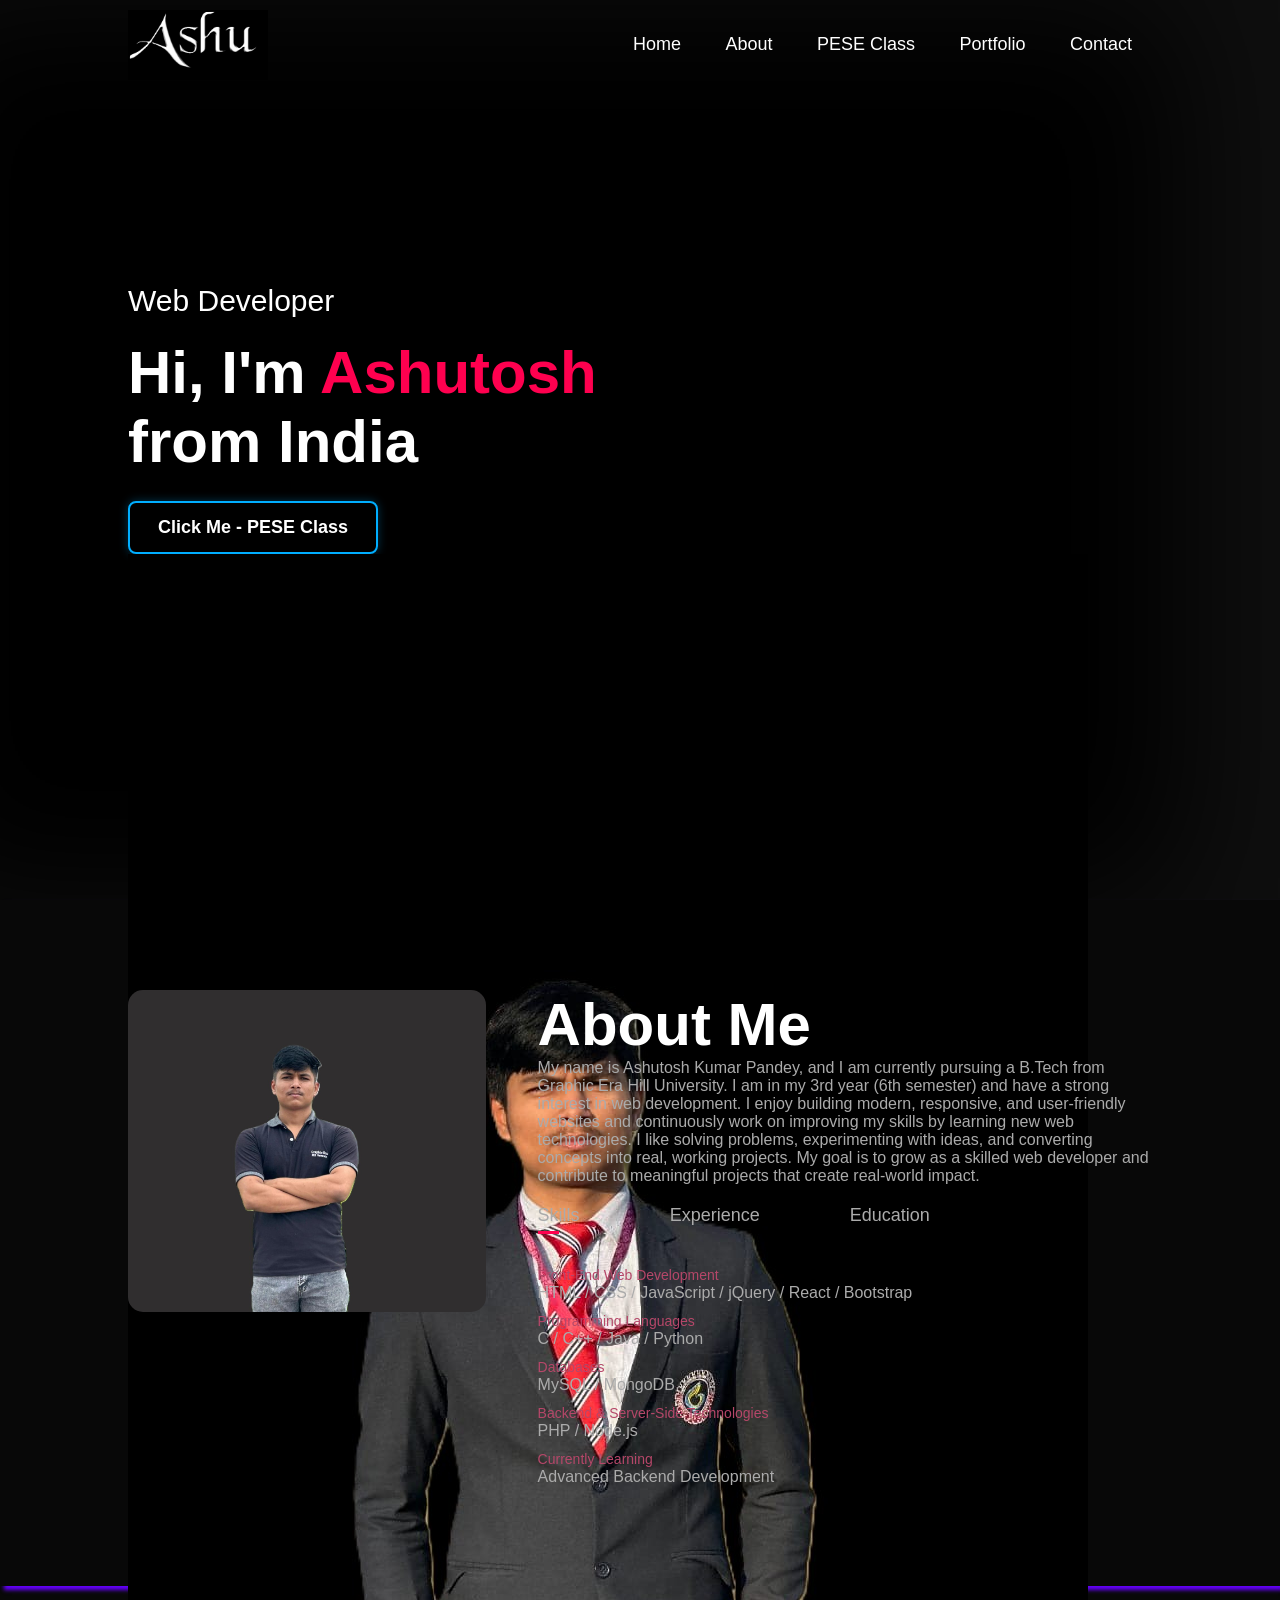
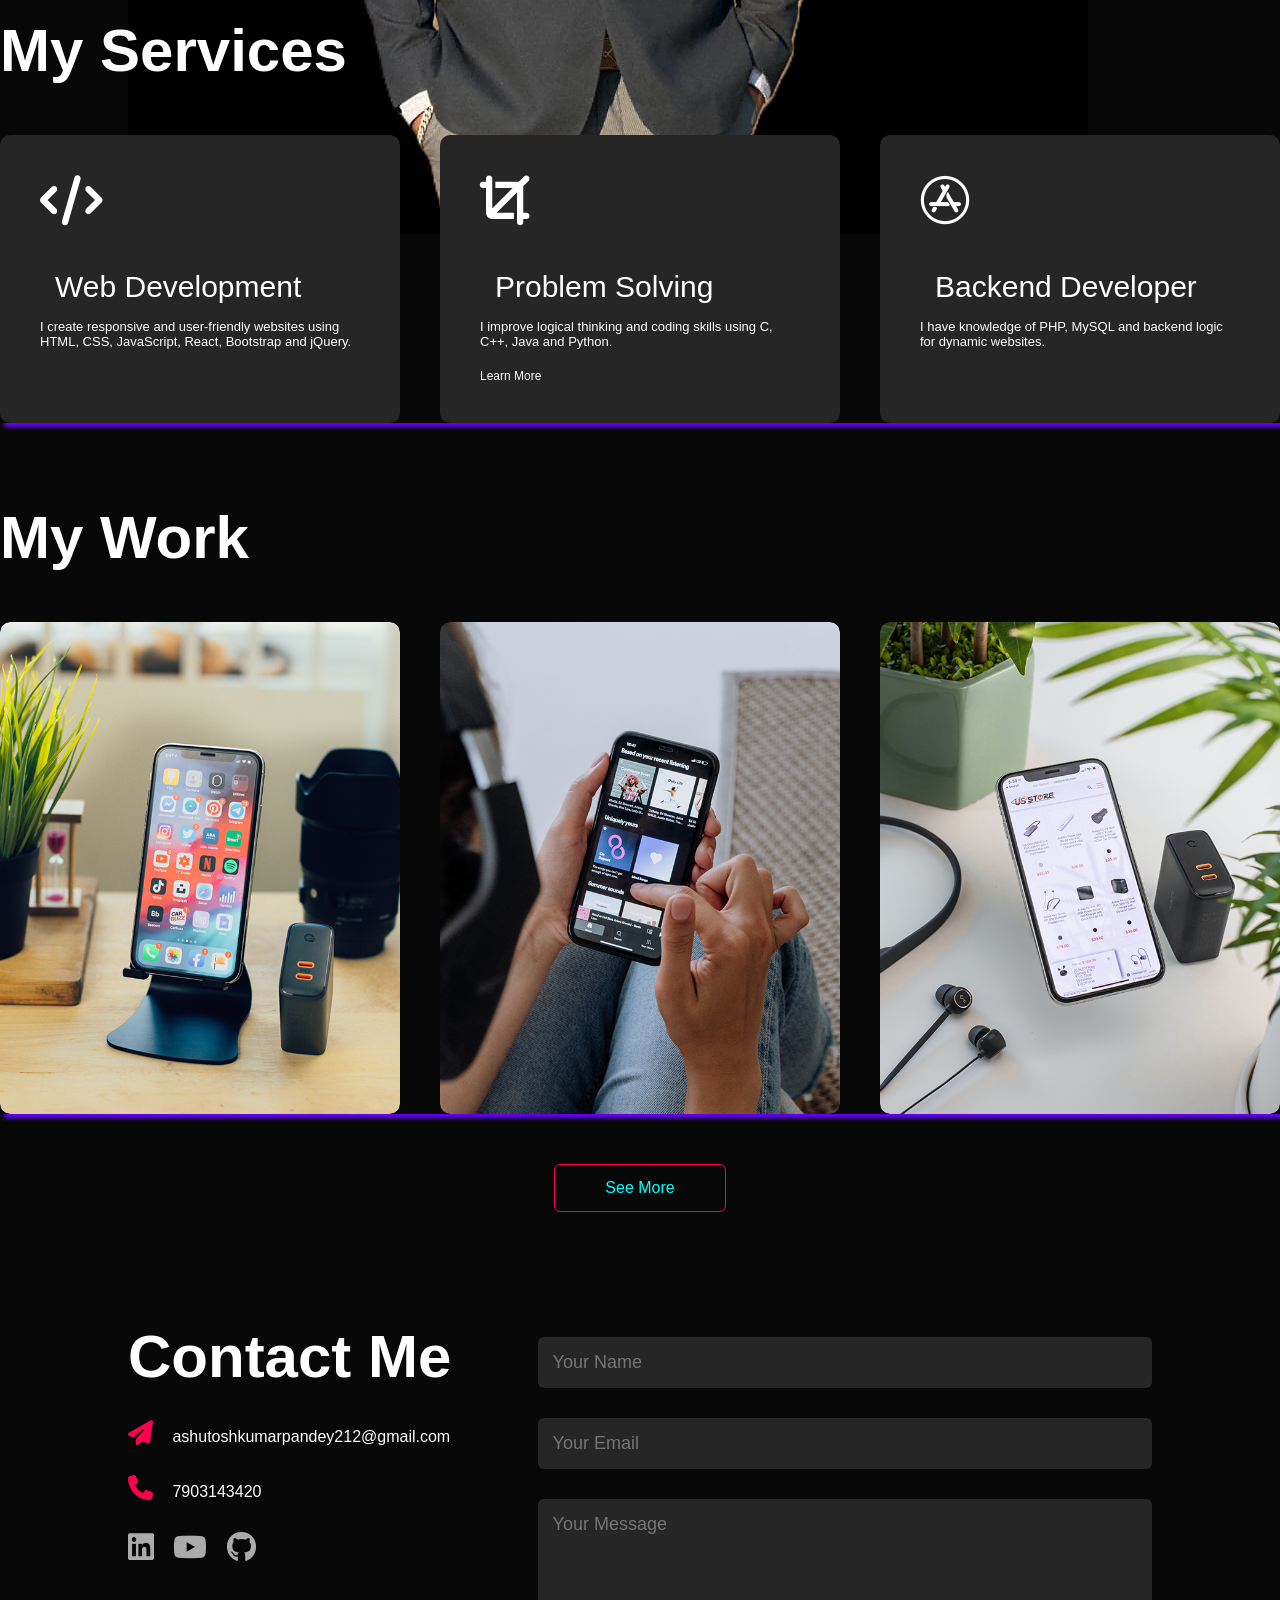
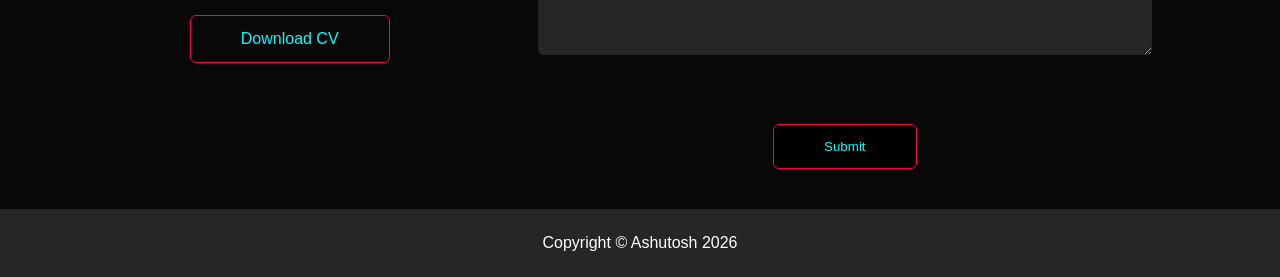
==== commit eb2b1f9a: "Update index.html" ====
--- a/index.html
+++ b/index.html
@@ -37,7 +37,10 @@
 </h1>
 
 <a href="pese.html" class="pese-btn">Click Me - PESE Class</a>
-
+<!-- RIGHT SIDE IMAGE -->
+    <div class="header-right">
+        <img src="image.jpeg" alt="Ashutosh Image">
+    </div>
 </div>
 </div>
 </div>
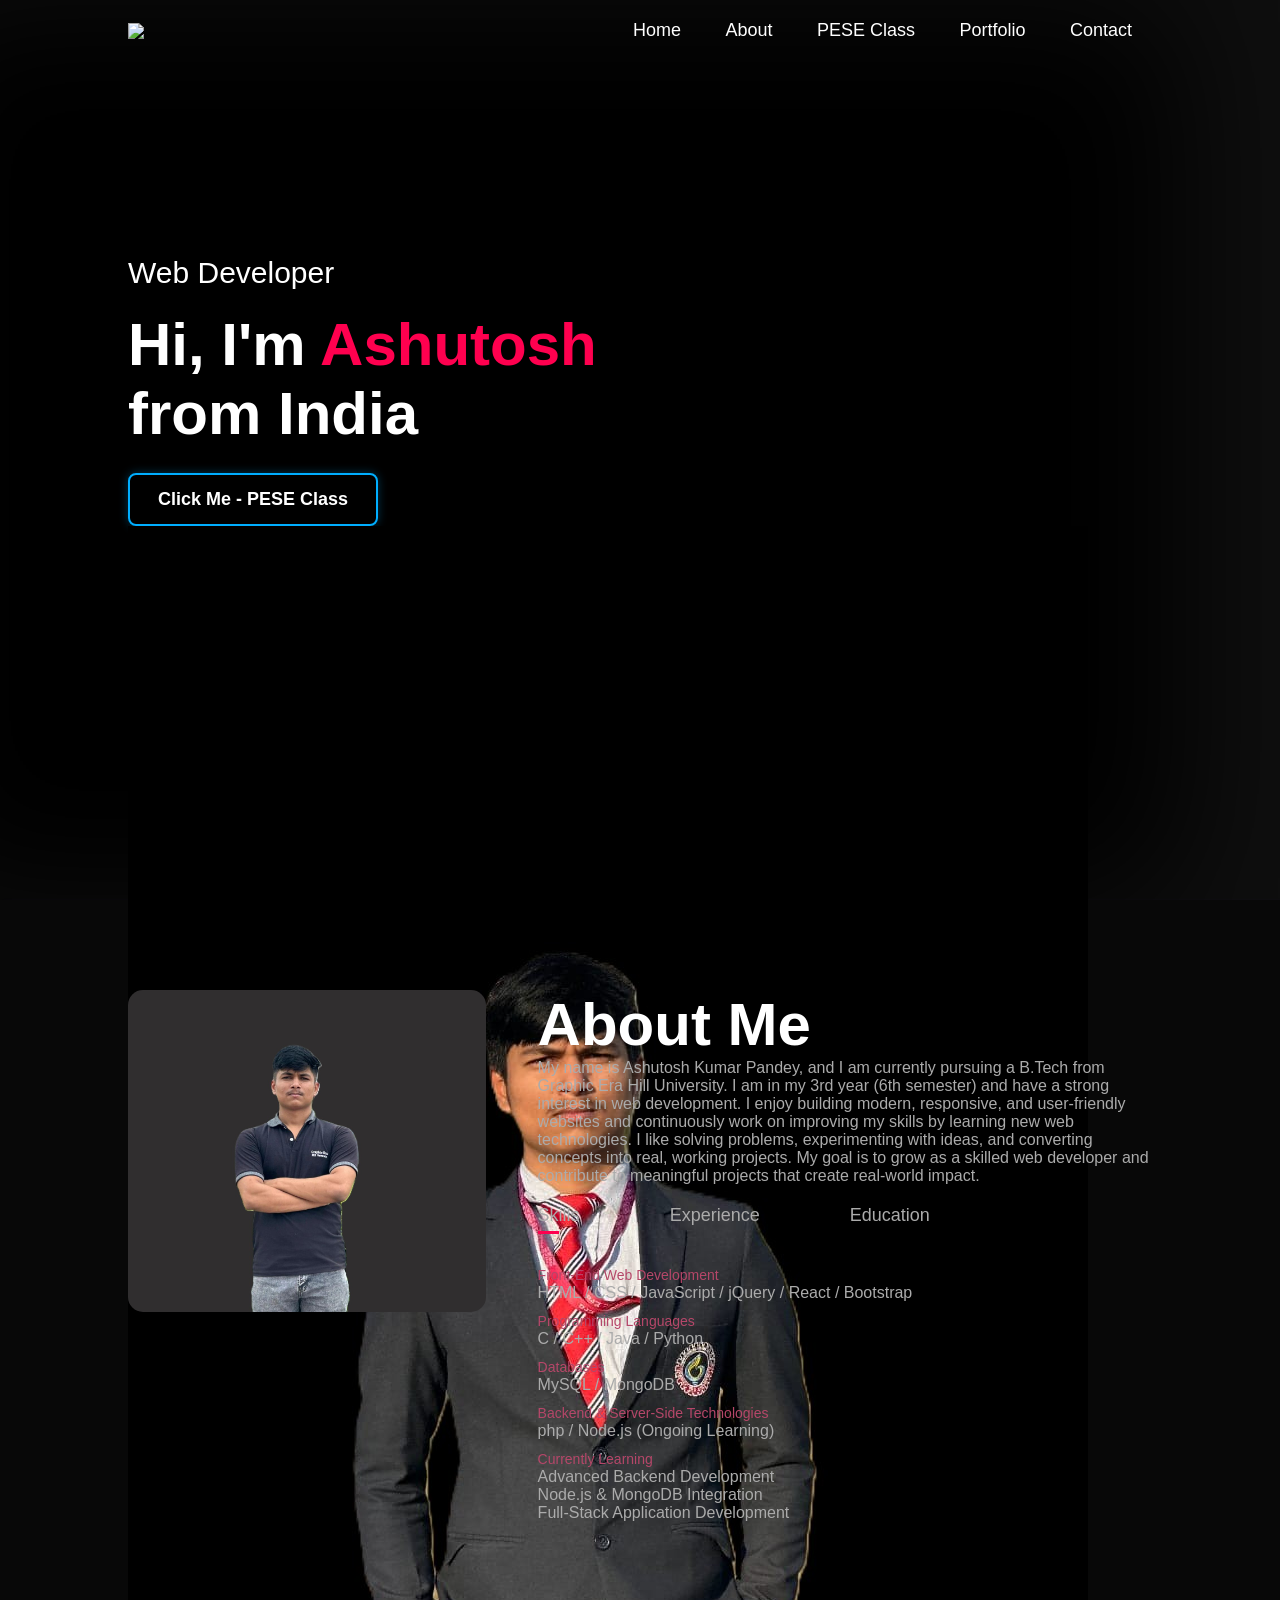
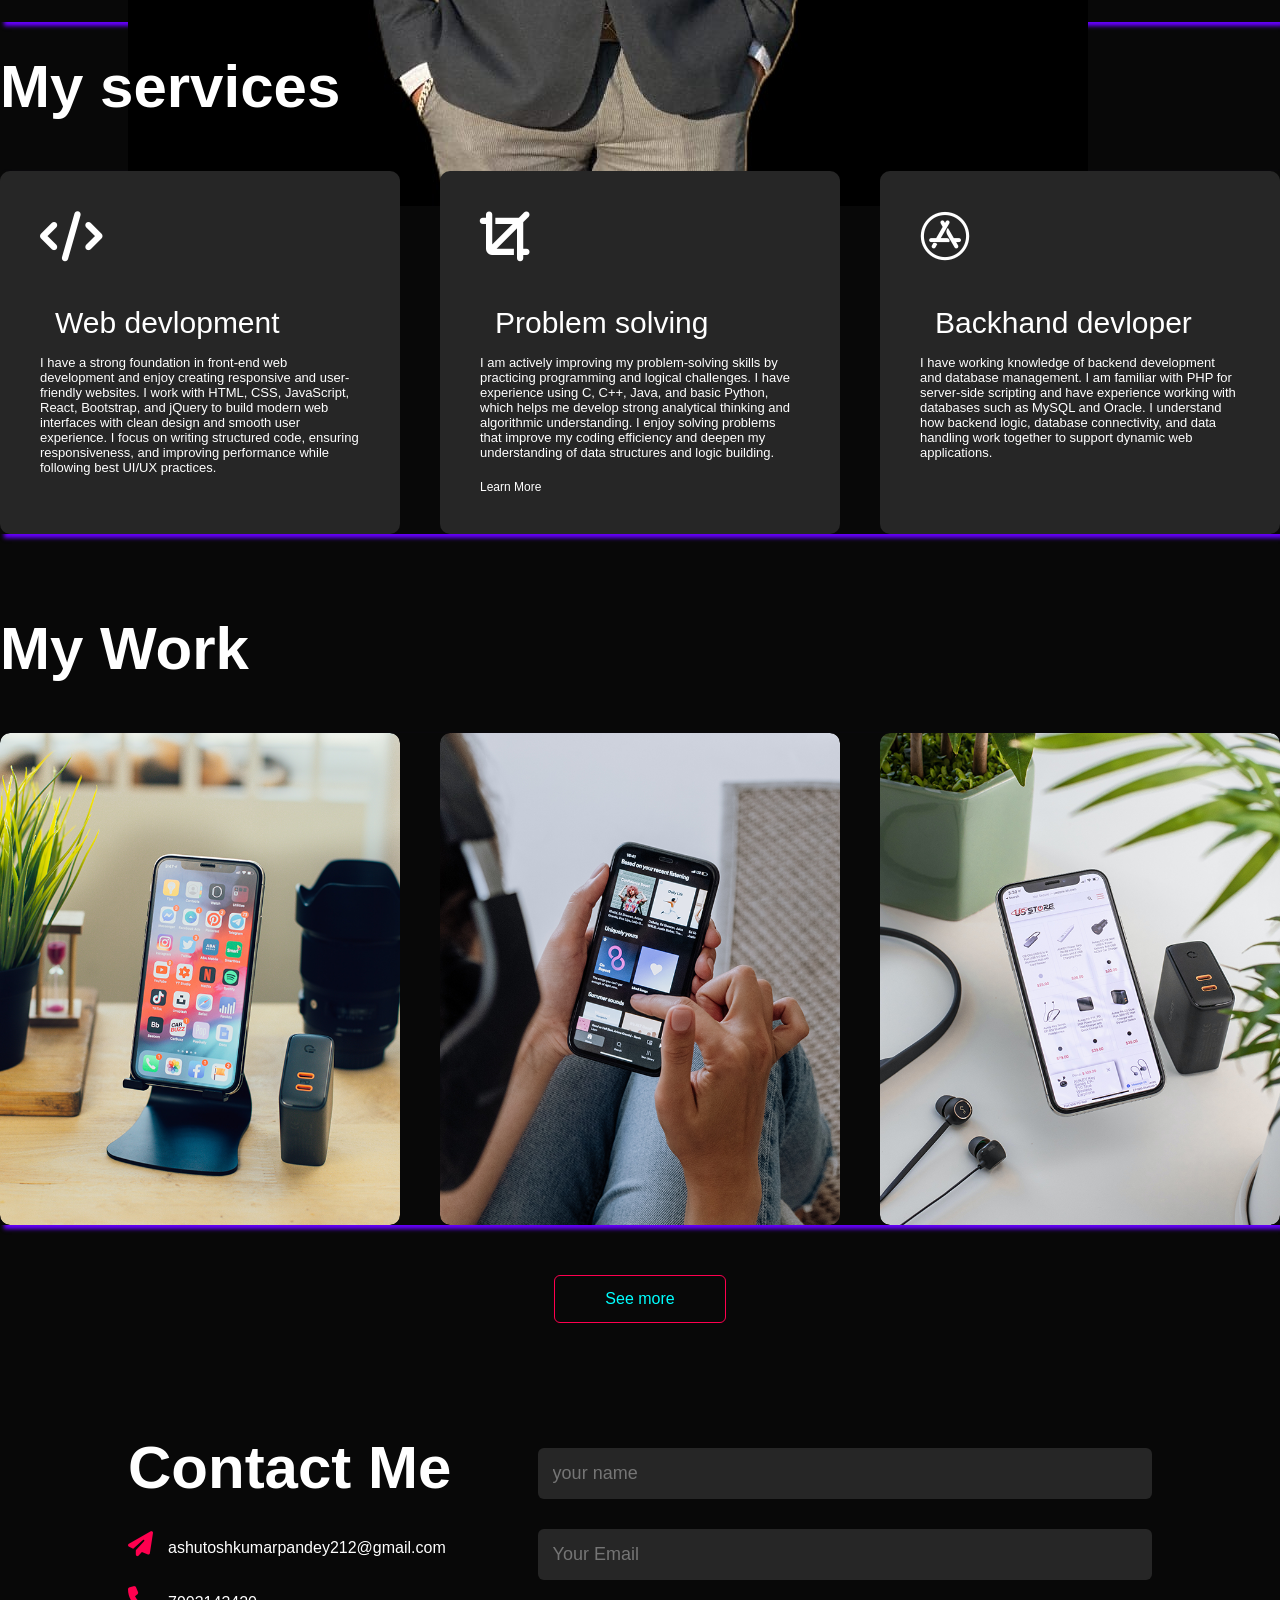
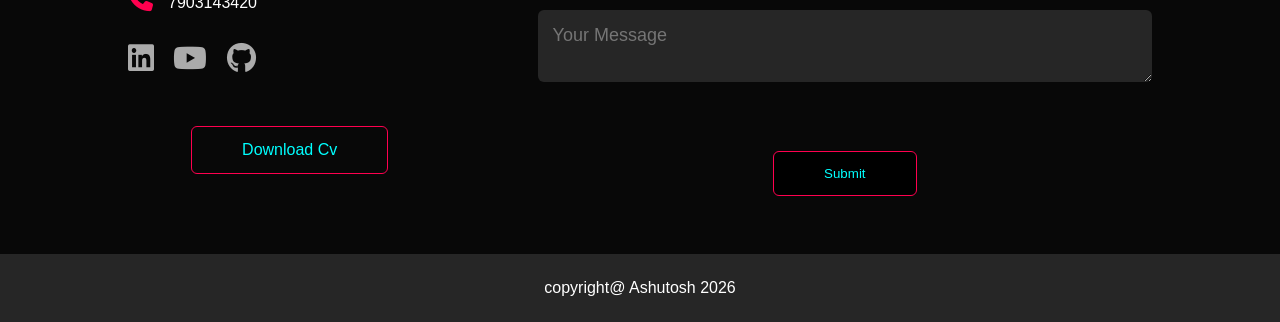
==== commit 35545370: "Update index.html" ====
--- a/index.html
+++ b/index.html
@@ -1,245 +1,226 @@
 <!doctype html>
 <html lang="en">
-<head>
-<meta charset="UTF-8" />
-<meta name="viewport" content="width=device-width, initial-scale=1.0" />
-<title>Personal Portfolio Website</title>
-<link rel="stylesheet" href="style.css" />
+  <head>
+    <meta charset="UTF-8" />
+    <meta name="viewport" content="width=device-width, initial-scale=1.0" />
+    <title>Personal Portfolio Website</title>
+    <link rel="stylesheet" href="style.css" />
 <link rel="stylesheet" href="https://cdnjs.cloudflare.com/ajax/libs/font-awesome/6.5.1/css/all.min.css" />
-</head>
-
-<body>
-
-<div id="header">
-<div class="container">
-
-<nav>
-<img src="logo.jpg" class="logo" />
-
-<ul id="sidemenu">
-<li><a href="#header">Home</a></li>
-<li><a href="#about">About</a></li>
-<li><a href="pese.html">PESE Class</a></li>
-<li><a href="#services">Portfolio</a></li>
-<li><a href="#contact">Contact</a></li>
-<i class="fas fa-times" onclick="closemenu()"></i>
-</ul>
-
-<i class="fas fa-bars" onclick="openmenu()"></i>
-</nav>
-
-<div class="header-text">
-<p>Web Developer</p>
-
-<h1>
-Hi, I'm <span>Ashutosh</span><br />
-from India
-</h1>
-
-<a href="pese.html" class="pese-btn">Click Me - PESE Class</a>
-<!-- RIGHT SIDE IMAGE -->
-    <div class="header-right">
-        <img src="image.jpeg" alt="Ashutosh Image">
+  </head>
+<!-- --------------------navigation area------------------- -->
+  <body>
+    <div id="header">
+      <div class="container">
+        <nav>
+          <img src="images/logo.jpg" class="logo" />
+          <ul id="sidemenu">
+            <li><a href="#header">Home</a></li>
+            <li><a href="#about">About</a></li>
+            <li><a href="pese.html">PESE Class</a></li>
+            <li><a href="#services">Portfolio</a></li>
+            <li><a href="#contact">Contact</a></li>
+            <i class="fas fa-times" onclick="closemenu()"></i>
+          </ul>
+          <i class="fas fa-bars" onclick="openmenu()"></i>
+        </nav>
+
+        <!-- HEADER TEXT + IMAGE -->
+        <div class="header-text">
+          <p>Web Developer</p>
+
+          <h1>
+            Hi, I'm <span>Ashutosh</span><br />
+            from India
+          </h1>
+
+          <!-- ONLY NEW BUTTON ADDED -->
+          <a href="pese.html" class="pese-btn">Click Me - PESE Class</a>
+        </div>
+
+        <!-- RIGHT SIDE IMAGE ADDED -->
+        <div class="header-right">
+          <img src="image.jpeg" alt="Ashutosh Image">
+        </div>
+
+      </div>
     </div>
+
+    <!-- --------------------- About page --------------------- -->
+    <div id="about">
+      <div class="container">
+        <div class="row">
+          <div class="about-col-1">
+            <img src="img.jpeg" />
+          </div>
+
+          <div class="about-col-2">
+            <h1 class="sub-title">About Me</h1>
+            <p>
+              My name is Ashutosh Kumar Pandey, and I am currently pursuing a B.Tech from Graphic Era Hill University. I am in my 3rd year (6th semester) and have a strong interest in web development.
+              I enjoy building modern, responsive, and user-friendly websites and continuously work on improving my skills by learning new web technologies. I like solving problems, experimenting with ideas, and converting concepts into real, working projects.
+              My goal is to grow as a skilled web developer and contribute to meaningful projects that create real-world impact.
+            </p>
+
+            <div class="tab-titles">
+              <p class="tab-links active-link" onclick="opentab('skills')">
+                Skills
+              </p>
+              <p class="tab-links" onclick="opentab('experience')">
+                Experience
+              </p>
+              <p class="tab-links" onclick="opentab('education')">
+                Education
+              </p>
+            </div>
+
+            <div class="tab-contents active-tab" id="skills">
+              <ul>
+                <li><span>Front-End Web Development</span><br />HTML / CSS / JavaScript / jQuery / React / Bootstrap</li>
+                <li><span>Programming Languages</span><br />C / C++ / Java / Python</li>
+                <li><span>Databases</span><br>MySQL / MongoDB</li>
+                <li><span>Backend & Server-Side Technologies</span><br>php / Node.js (Ongoing Learning)</li>
+                <li><span>Currently Learning</span><br>Advanced Backend Development<br>Node.js & MongoDB Integration<br>Full-Stack Application Development</li>
+              </ul>
+            </div>
+
+            <div class="tab-contents" id="experience">
+              <ul>
+                <li><span>Learning</span><br />Web Development </li>
+              </ul>
+            </div>
+
+            <div class="tab-contents" id="education">
+              <ul>
+                <li><span>B.Tech</span><br />Computer Science</li>
+                <li><span>12th</span><br />From kendriya vidyalaya ima dehradun(2023)<br>70.1%</li>
+                <li><span>10th</span><br />
+                kendriya vidyalaya ima dehradun(2021)<br>91.4%</li>
+              </ul>
+            </div>
+          </div>
+        </div>
+      </div>
+    </div>
+
+<!-- ---------------------------services------------------------------ -->
+ <div id="services">
+      <div class="continer">
+          <h1 class="sub-title">My services</h1>
+          <div class="services-list">
+
+             <div>
+                <i class="fa-solid fa-code"></i>
+                 <h2>Web devlopment</h2>
+                 <p>I have a strong foundation in front-end web development and enjoy creating responsive and user-friendly websites. I work with HTML, CSS, JavaScript, React, Bootstrap, and jQuery to build modern web interfaces with clean design and smooth user experience. I focus on writing structured code, ensuring responsiveness, and improving performance while following best UI/UX practices.</p>
+             </div>
+
+              <div>
+                <i class="fa-solid fa-crop"></i>
+                 <h2>Problem solving</h2>
+                 <p>I am actively improving my problem-solving skills by practicing programming and logical challenges. I have experience using C, C++, Java, and basic Python, which helps me develop strong analytical thinking and algorithmic understanding. I enjoy solving problems that improve my coding efficiency and deepen my understanding of data structures and logic building.</p>
+                 <a href="#">Learn More</a>
+             </div>
+
+             <div>
+                 <i class="fa-brands fa-app-store"></i> 
+                 <h2>Backhand devloper</h2>
+                 <p>I have working knowledge of backend development and database management. I am familiar with PHP for server-side scripting and have experience working with databases such as MySQL and Oracle. I understand how backend logic, database connectivity, and data handling work together to support dynamic web applications.</p>
+             </div>
+
+          </div>
+      </div>
+ </div>
+
+<!-- ------------------------portfolio--------------------------- -->
+ <div id="portfolio">
+     <div class="continer">
+      <h1 class="sub-title">My Work</h1>
+
+      <div class="work-list">
+
+        <div class="work">
+           <img src="work-1.png">
+           <div class="layer">
+           <h3>Tourism Management System</h3>
+           <p>The Tourism Management System is a web-based application developed as part of my college PBL project.</p>
+           </div>
+        </div>
+
+        <div class="work">
+           <img src="work-2.png">
+           <div class="layer">
+           <h3>Zero Trust Model Authentication System</h3>
+           <p>The Zero Trust Model Authentication System is a security-focused project.</p>
+           </div>
+        </div>
+
+        <div class="work">
+           <img src="work-3.png">
+           <div class="layer">
+           <h3>Interview Planner & Tracker</h3>
+           <p>Ongoing project aimed at helping students organize interviews.</p>
+           </div>
+        </div>
+
+      </div>
+
+      <a href="#" class="btn">See more</a>
+     </div>
+ </div>
+
+ <!-- -----------------Contact---------------------------------- -->
+<div id="contact">
+  <div class="container">
+    <div class="row">
+
+      <div class="contact-left">
+        <h1 class="sub-title">Contact Me</h1>
+        <p><i class="fas fa-paper-plane"></i>ashutoshkumarpandey212@gmail.com</p>
+        <p><i class="fa-solid fa-phone"></i>7903143420</p>
+
+        <div class="social-icons">
+          <a href="https://www.linkedin.com/in/ashutosh-kumar-pandey-703786288"><i class="fa-brands fa-linkedin"></i></a>
+          <a href="http://www.youtube.com/@ashuvlogs-28"><i class="fa-brands fa-youtube"></i></a>
+          <a href="https://github.com/Ashutoshkumarpandey176"><i class="fa-brands fa-github"></i></a>
+        </div>
+
+        <a href="images/my-cv.pdf" download class="btn btn-2">Download Cv</a>
+      </div>
+
+      <!-- --------------------Form creating Area--------------------------------- -->
+      <div class="contact-right">
+         <form name="contact from">
+           <input type="text" name="Name" placeholder="your name" required>
+           <input type="email" name="email" placeholder="Your Email" required>
+           <textarea name="Message" row="6" placeholder="Your Message"></textarea>
+           <button type="submit" class="btn btn-2" style="background-color: black; cursor: pointer;">Submit</button>
+         </form>
+         <span id="msg"></span>
+      </div>
+
+    </div>
+  </div>
+
+  <div class="copyright">
+    <p>copyright@ Ashutosh 2026</p>
+  </div>
 </div>
-</div>
-</div>
-
-<!-- ABOUT -->
-
-<div id="about">
-<div class="container">
-<div class="row">
-
-<div class="about-col-1">
-<img src="img.jpeg" />
-</div>
-
-<div class="about-col-2">
-<h1 class="sub-title">About Me</h1>
-
-<p>
-My name is Ashutosh Kumar Pandey, and I am currently pursuing a B.Tech from Graphic Era Hill University. I am in my 3rd year (6th semester) and have a strong interest in web development.
-I enjoy building modern, responsive, and user-friendly websites and continuously work on improving my skills by learning new web technologies.
-I like solving problems, experimenting with ideas, and converting concepts into real, working projects.
-My goal is to grow as a skilled web developer and contribute to meaningful projects that create real-world impact.
-</p>
-
-<div class="tab-titles">
-<p class="tab-links active-link" onclick="opentab('skills')">Skills</p>
-<p class="tab-links" onclick="opentab('experience')">Experience</p>
-<p class="tab-links" onclick="opentab('education')">Education</p>
-</div>
-
-<div class="tab-contents active-tab" id="skills">
-<ul>
-<li><span>Front-End Web Development</span><br>HTML / CSS / JavaScript / jQuery / React / Bootstrap</li>
-<li><span>Programming Languages</span><br>C / C++ / Java / Python</li>
-<li><span>Databases</span><br>MySQL / MongoDB</li>
-<li><span>Backend & Server-Side Technologies</span><br>PHP / Node.js</li>
-<li><span>Currently Learning</span><br>Advanced Backend Development</li>
-</ul>
-</div>
-
-<div class="tab-contents" id="experience">
-<ul>
-<li><span>Learning</span><br>Web Development</li>
-</ul>
-</div>
-
-<div class="tab-contents" id="education">
-<ul>
-<li><span>B.Tech</span><br>Computer Science</li>
-<li><span>12th</span><br>Kendriya Vidyalaya IMA Dehradun (2023)<br>70.1%</li>
-<li><span>10th</span><br>Kendriya Vidyalaya IMA Dehradun (2021)<br>91.4%</li>
-</ul>
-</div>
-
-</div>
-</div>
-</div>
-</div>
-
-<!-- SERVICES -->
-
-<div id="services">
-<div class="continer">
-
-<h1 class="sub-title">My Services</h1>
-
-<div class="services-list">
-
-<div>
-<i class="fa-solid fa-code"></i>
-<h2>Web Development</h2>
-<p>I create responsive and user-friendly websites using HTML, CSS, JavaScript, React, Bootstrap and jQuery.</p>
-</div>
-
-<div>
-<i class="fa-solid fa-crop"></i>
-<h2>Problem Solving</h2>
-<p>I improve logical thinking and coding skills using C, C++, Java and Python.</p>
-<a href="#">Learn More</a>
-</div>
-
-<div>
-<i class="fa-brands fa-app-store"></i>
-<h2>Backend Developer</h2>
-<p>I have knowledge of PHP, MySQL and backend logic for dynamic websites.</p>
-</div>
-
-</div>
-</div>
-</div>
-
-<!-- PORTFOLIO -->
-
-<div id="portfolio">
-<div class="continer">
-
-<h1 class="sub-title">My Work</h1>
-
-<div class="work-list">
-
-<div class="work">
-<img src="work-1.png">
-<div class="layer">
-<h3>Tourism Management System</h3>
-<p>College PBL project for managing tourism data and travel planning.</p>
-</div>
-</div>
-
-<div class="work">
-<img src="work-2.png">
-<div class="layer">
-<h3>Zero Trust Authentication System</h3>
-<p>Security based project with user verification and role access.</p>
-</div>
-</div>
-
-<div class="work">
-<img src="work-3.png">
-<div class="layer">
-<h3>Interview Planner & Tracker</h3>
-<p>Ongoing project for students to track interview preparation.</p>
-</div>
-</div>
-
-</div>
-
-<a href="#" class="btn">See More</a>
-
-</div>
-</div>
-
-<!-- CONTACT -->
-
-<div id="contact">
-<div class="container">
-<div class="row">
-
-<div class="contact-left">
-<h1 class="sub-title">Contact Me</h1>
-
-<p><i class="fas fa-paper-plane"></i> ashutoshkumarpandey212@gmail.com</p>
-<p><i class="fa-solid fa-phone"></i> 7903143420</p>
-
-<div class="social-icons">
-<a href="https://www.linkedin.com"><i class="fa-brands fa-linkedin"></i></a>
-<a href="http://www.youtube.com"><i class="fa-brands fa-youtube"></i></a>
-<a href="https://github.com"><i class="fa-brands fa-github"></i></a>
-</div>
-
-<a href="my-cv.pdf" download class="btn btn-2">Download CV</a>
-
-</div>
-
-<div class="contact-right">
-
-<form name="contact from">
-
-<input type="text" name="Name" placeholder="Your Name" required>
-<input type="email" name="email" placeholder="Your Email" required>
-<textarea name="Message" rows="6" placeholder="Your Message"></textarea>
-
-<button type="submit" class="btn btn-2" style="background:black;cursor:pointer;">
-Submit
-</button>
-
-</form>
-
-<span id="msg"></span>
-
-</div>
-
-</div>
-</div>
-
-<div class="copyright">
-<p>Copyright © Ashutosh 2026</p>
-</div>
-
-</div>
-
-<!-- JS -->
 
 <script>
 var tablinks = document.getElementsByClassName("tab-links");
 var tabcontents = document.getElementsByClassName("tab-contents");
 
-function opentab(tabname){
-
-for(let tablink of tablinks){
-tablink.classList.remove("active-link");
-}
-
-for(let tabcontent of tabcontents){
-tabcontent.classList.remove("active-tab");
-}
-
-event.currentTarget.classList.add("active-link");
-document.getElementById(tabname).classList.add("active-tab");
-
+function opentab(tabname) {
+  for (let tablink of tablinks) {
+    tablink.classList.remove("active-link");
+  }
+
+  for (let tabcontent of tabcontents) {
+    tabcontent.classList.remove("active-tab");
+  }
+
+  event.currentTarget.classList.add("active-link");
+  document.getElementById(tabname).classList.add("active-tab");
 }
 </script>
 
@@ -247,41 +228,39 @@
 var sidemenu = document.getElementById("sidemenu");
 
 function openmenu(){
-sidemenu.style.right = "0";
+   sidemenu.style.right = "0";
 }
 
 function closemenu(){
-sidemenu.style.right = "-200px";
+   sidemenu.style.right = "-200px";
 }
 </script>
 
 <script>
-const scriptURL='https://script.google.com/macros/s/AKfycbyRX55Ra3CodNsV3gjV2DFRaIbFmRkaV9Ij5DBkXmyS7UodX8HmdYAbaHjezfG459_X/exec'
-const form=document.forms['contact from']
-const msg=document.getElementById("msg")
+const scriptURL = 'https://script.google.com/macros/s/AKfycbyRX55Ra3CodNsV3gjV2DFRaIbFmRkaV9Ij5DBkXmyS7UodX8HmdYAbaHjezfG459_X/exec'
+const form = document.forms['contact from']
+const msg  = document.getElementById("msg")
 
 form.addEventListener('submit', e => {
 e.preventDefault()
 
-fetch(scriptURL,{
-method:'POST',
-body:new FormData(form),
-mode:'no-cors'
+fetch(scriptURL, { 
+method: 'POST', 
+body: new FormData(form),
+mode: 'no-cors'
 })
 
-.then(()=>{
-msg.innerHTML="Successfully sent to Ashutosh"
-
-setTimeout(()=>{
-msg.innerHTML=""
-},5000)
-
+.then(() => {
+msg.innerHTML = "successfully send to Ashutosh"
+setTimeout(() => {
+msg.innerHTML = ""
+}, 5000)
 form.reset()
 })
 
-.catch(error=>console.error('Error!',error.message))
+.catch(error => console.error('Error!', error.message))
 })
 </script>
 
-</body>
+  </body>
 </html>
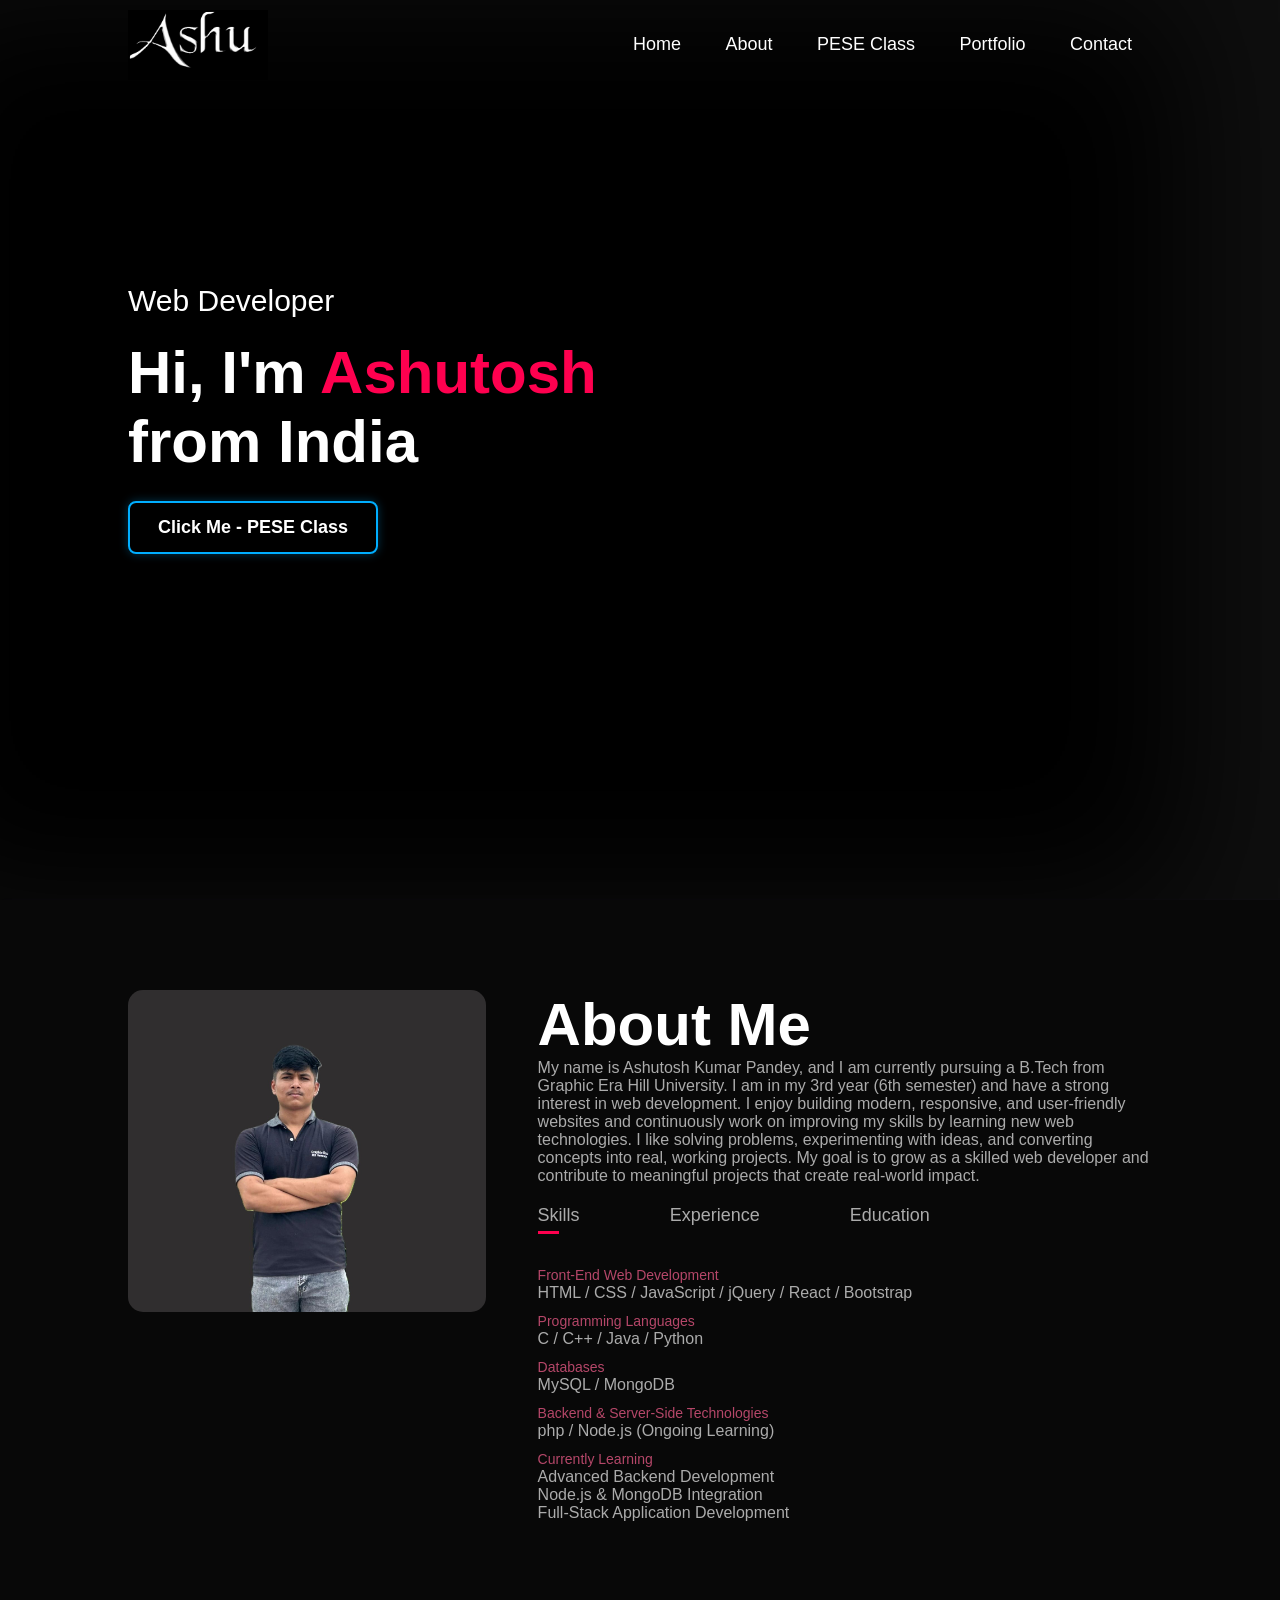
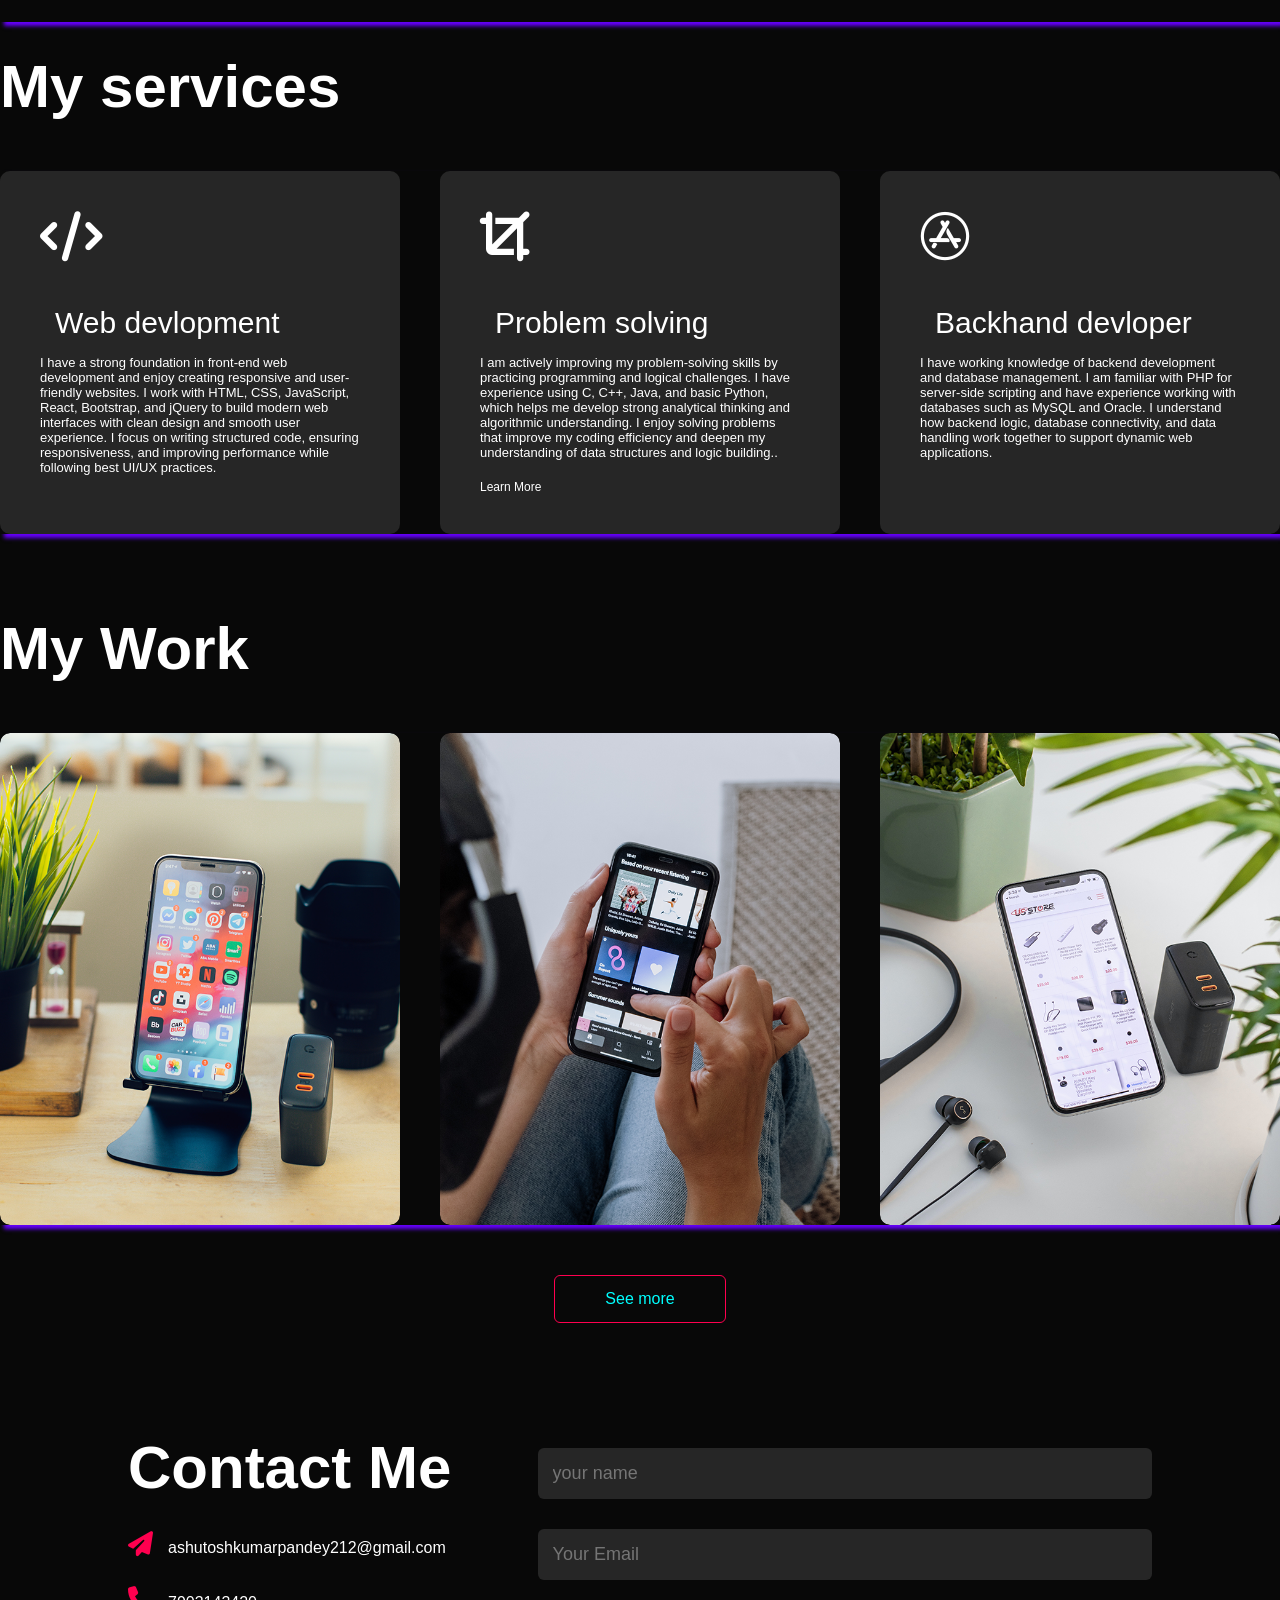
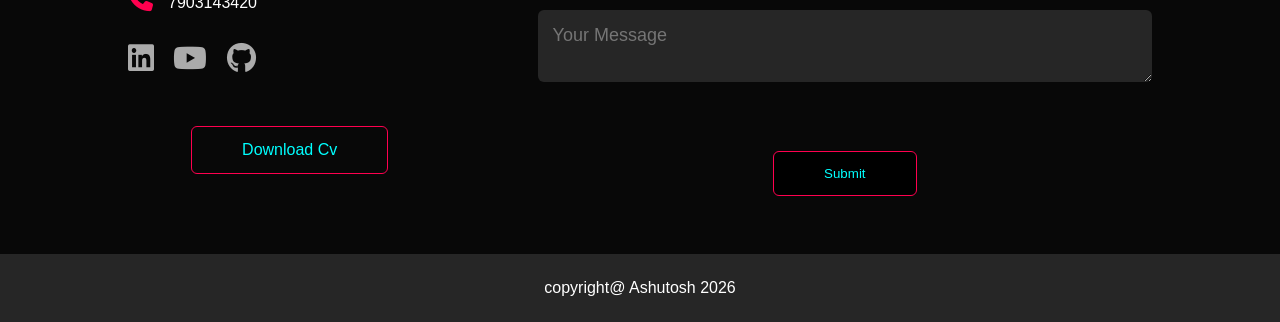
==== commit dcfb198d: "Update index.html" ====
--- a/index.html
+++ b/index.html
@@ -12,7 +12,7 @@
     <div id="header">
       <div class="container">
         <nav>
-          <img src="images/logo.jpg" class="logo" />
+          <img src="logo.jpg" class="logo" />
           <ul id="sidemenu">
             <li><a href="#header">Home</a></li>
             <li><a href="#about">About</a></li>
@@ -23,25 +23,15 @@
           </ul>
           <i class="fas fa-bars" onclick="openmenu()"></i>
         </nav>
-
-        <!-- HEADER TEXT + IMAGE -->
         <div class="header-text">
           <p>Web Developer</p>
-
           <h1>
             Hi, I'm <span>Ashutosh</span><br />
             from India
           </h1>
-
           <!-- ONLY NEW BUTTON ADDED -->
-          <a href="pese.html" class="pese-btn">Click Me - PESE Class</a>
-        </div>
-
-        <!-- RIGHT SIDE IMAGE ADDED -->
-        <div class="header-right">
-          <img src="image.jpeg" alt="Ashutosh Image">
-        </div>
-
+<a href="pese.html" class="pese-btn">Click Me - PESE Class</a>
+        </div>
       </div>
     </div>
 
@@ -60,7 +50,6 @@
               I enjoy building modern, responsive, and user-friendly websites and continuously work on improving my skills by learning new web technologies. I like solving problems, experimenting with ideas, and converting concepts into real, working projects.
               My goal is to grow as a skilled web developer and contribute to meaningful projects that create real-world impact.
             </p>
-
             <div class="tab-titles">
               <p class="tab-links active-link" onclick="opentab('skills')">
                 Skills
@@ -80,6 +69,7 @@
                 <li><span>Databases</span><br>MySQL / MongoDB</li>
                 <li><span>Backend & Server-Side Technologies</span><br>php / Node.js (Ongoing Learning)</li>
                 <li><span>Currently Learning</span><br>Advanced Backend Development<br>Node.js & MongoDB Integration<br>Full-Stack Application Development</li>
+                
               </ul>
             </div>
 
@@ -92,41 +82,37 @@
             <div class="tab-contents" id="education">
               <ul>
                 <li><span>B.Tech</span><br />Computer Science</li>
-                <li><span>12th</span><br />From kendriya vidyalaya ima dehradun(2023)<br>70.1%</li>
-                <li><span>10th</span><br />
-                kendriya vidyalaya ima dehradun(2021)<br>91.4%</li>
+                 <li><span>12th</span><br />From kendriya vidyalaya ima dehradun(2023)<br>70.1%</li>
+                  <li><span>10th</span><br />
+                  kendriya vidyalaya ima dehradun(2021)<br>91.4%</li>
               </ul>
             </div>
           </div>
         </div>
       </div>
     </div>
-
 <!-- ---------------------------services------------------------------ -->
  <div id="services">
       <div class="continer">
           <h1 class="sub-title">My services</h1>
           <div class="services-list">
-
              <div>
                 <i class="fa-solid fa-code"></i>
                  <h2>Web devlopment</h2>
-                 <p>I have a strong foundation in front-end web development and enjoy creating responsive and user-friendly websites. I work with HTML, CSS, JavaScript, React, Bootstrap, and jQuery to build modern web interfaces with clean design and smooth user experience. I focus on writing structured code, ensuring responsiveness, and improving performance while following best UI/UX practices.</p>
+                 <p>I have a strong foundation in front-end web development and enjoy creating responsive and user-friendly websites. I work with HTML, CSS, JavaScript, React, Bootstrap, and jQuery to build modern web interfaces with clean design and smooth user experience. I focus on writing structured code, ensuring responsiveness, and improving performance while following best UI/UX practices.</a>
              </div>
 
               <div>
                 <i class="fa-solid fa-crop"></i>
                  <h2>Problem solving</h2>
-                 <p>I am actively improving my problem-solving skills by practicing programming and logical challenges. I have experience using C, C++, Java, and basic Python, which helps me develop strong analytical thinking and algorithmic understanding. I enjoy solving problems that improve my coding efficiency and deepen my understanding of data structures and logic building.</p>
+                 <p>I am actively improving my problem-solving skills by practicing programming and logical challenges. I have experience using C, C++, Java, and basic Python, which helps me develop strong analytical thinking and algorithmic understanding. I enjoy solving problems that improve my coding efficiency and deepen my understanding of data structures and logic building..</p>
                  <a href="#">Learn More</a>
              </div>
-
-             <div>
+                <div>
                  <i class="fa-brands fa-app-store"></i> 
                  <h2>Backhand devloper</h2>
-                 <p>I have working knowledge of backend development and database management. I am familiar with PHP for server-side scripting and have experience working with databases such as MySQL and Oracle. I understand how backend logic, database connectivity, and data handling work together to support dynamic web applications.</p>
+                 <p>I have working knowledge of backend development and database management. I am familiar with PHP for server-side scripting and have experience working with databases such as MySQL and Oracle. I understand how backend logic, database connectivity, and data handling work together to support dynamic web applications.</a>
              </div>
-
           </div>
       </div>
  </div>
@@ -135,35 +121,32 @@
  <div id="portfolio">
      <div class="continer">
       <h1 class="sub-title">My Work</h1>
-
       <div class="work-list">
-
         <div class="work">
            <img src="work-1.png">
            <div class="layer">
            <h3>Tourism Management System</h3>
-           <p>The Tourism Management System is a web-based application developed as part of my college PBL project.</p>
+           <p>The Tourism Management System is a web-based application developed as part of my college PBL project. This system helps users explore tourist destinations, manage travel information, and plan trips efficiently. It includes features such as destination details, tour packages, booking information, and user-friendly navigation. The project focuses on improving travel planning while demonstrating my skills in web development, database handling, and backend integration..</p>
+           <a href="#"><i class="fa-solid fa-arrow-up-right-from-square"></i></a>
            </div>
         </div>
-
-        <div class="work">
+         <div class="work">
            <img src="work-2.png">
-           <div class="layer">
+            <div class="layer">
            <h3>Zero Trust Model Authentication System</h3>
-           <p>The Zero Trust Model Authentication System is a security-focused project.</p>
+           <p>The Zero Trust Model Authentication System is a security-focused project designed to enhance user authentication and access control. This project follows the principle of “never trust, always verify” by validating users at every access point. It includes secure login mechanisms, identity verification, and role-based access control. Through this project, I gained practical understanding of authentication models, security concepts, and secure system design</p>
+           <a href="#"><i class="fa-solid fa-arrow-up-right-from-square"></i></a>
            </div>
         </div>
-
-        <div class="work">
+         <div class="work">
            <img src="work-3.png">
-           <div class="layer">
-           <h3>Interview Planner & Tracker</h3>
-           <p>Ongoing project aimed at helping students organize interviews.</p>
+            <div class="layer">
+           <h3>Interview Planner & Tracker (Ongoing Project)</h3>
+           <p>The Interview Planner and Tracker is an ongoing project aimed at helping students and job seekers organize and track their interview preparation and schedules. This system allows users to plan interviews, track application status, manage preparation progress, and store interview-related notes. The project focuses on productivity, organization, and real-life usability while strengthening my skills in full-stack development and problem-solving.</p>
+           <a href="#"><i class="fa-solid fa-arrow-up-right-from-square"></i></a>
            </div>
         </div>
-
-      </div>
-
+      </div>
       <a href="#" class="btn">See more</a>
      </div>
  </div>
@@ -172,22 +155,19 @@
 <div id="contact">
   <div class="container">
     <div class="row">
-
+      
       <div class="contact-left">
         <h1 class="sub-title">Contact Me</h1>
         <p><i class="fas fa-paper-plane"></i>ashutoshkumarpandey212@gmail.com</p>
         <p><i class="fa-solid fa-phone"></i>7903143420</p>
-
         <div class="social-icons">
-          <a href="https://www.linkedin.com/in/ashutosh-kumar-pandey-703786288"><i class="fa-brands fa-linkedin"></i></a>
-          <a href="http://www.youtube.com/@ashuvlogs-28"><i class="fa-brands fa-youtube"></i></a>
-          <a href="https://github.com/Ashutoshkumarpandey176"><i class="fa-brands fa-github"></i></a>
-        </div>
-
+          <a href="https://www.linkedin.com/in/ashutosh-kumar-pandey-703786288?utm_source=share&utm_campaign=share_via&utm_content=profile&utm_medium=android_app"><i class="fa-brands fa-linkedin"></i></a>
+           <a href=http://www.youtube.com/@ashuvlogs-28"><i class="fa-brands fa-youtube"></i></a>
+            <a href="https://github.com/Ashutoshkumarpandey176"><i class="fa-brands fa-github"></i></a>
+        </div>
         <a href="images/my-cv.pdf" download class="btn btn-2">Download Cv</a>
       </div>
-
-      <!-- --------------------Form creating Area--------------------------------- -->
+<!-- --------------------Form creating Area--------------------------------- -->
       <div class="contact-right">
          <form name="contact from">
            <input type="text" name="Name" placeholder="your name" required>
@@ -197,69 +177,65 @@
          </form>
          <span id="msg"></span>
       </div>
-
     </div>
   </div>
-
   <div class="copyright">
     <p>copyright@ Ashutosh 2026</p>
   </div>
 </div>
 
+    <script>
+      var tablinks = document.getElementsByClassName("tab-links");
+      var tabcontents = document.getElementsByClassName("tab-contents");
+
+      function opentab(tabname) {
+        for (let tablink of tablinks) {
+          tablink.classList.remove("active-link");
+        }
+
+        for (let tabcontent of tabcontents) {
+          tabcontent.classList.remove("active-tab");
+        }
+
+        event.currentTarget.classList.add("active-link");
+        document.getElementById(tabname).classList.add("active-tab");
+      }
+    </script>
+
+
 <script>
-var tablinks = document.getElementsByClassName("tab-links");
-var tabcontents = document.getElementsByClassName("tab-contents");
-
-function opentab(tabname) {
-  for (let tablink of tablinks) {
-    tablink.classList.remove("active-link");
-  }
-
-  for (let tabcontent of tabcontents) {
-    tabcontent.classList.remove("active-tab");
-  }
-
-  event.currentTarget.classList.add("active-link");
-  document.getElementById(tabname).classList.add("active-tab");
-}
+   var sidemenu = document.getElementById("sidemenu");
+
+   function openmenu(){
+       sidemenu.style.right = "0";
+   }
+
+   function closemenu(){
+       sidemenu.style.right = "-200px";
+   }
 </script>
-
+ 
 <script>
-var sidemenu = document.getElementById("sidemenu");
-
-function openmenu(){
-   sidemenu.style.right = "0";
-}
-
-function closemenu(){
-   sidemenu.style.right = "-200px";
-}
-</script>
-
-<script>
-const scriptURL = 'https://script.google.com/macros/s/AKfycbyRX55Ra3CodNsV3gjV2DFRaIbFmRkaV9Ij5DBkXmyS7UodX8HmdYAbaHjezfG459_X/exec'
-const form = document.forms['contact from']
-const msg  = document.getElementById("msg")
-
-form.addEventListener('submit', e => {
-e.preventDefault()
-
-fetch(scriptURL, { 
-method: 'POST', 
-body: new FormData(form),
-mode: 'no-cors'
-})
-
-.then(() => {
-msg.innerHTML = "successfully send to Ashutosh"
-setTimeout(() => {
-msg.innerHTML = ""
-}, 5000)
-form.reset()
-})
-
-.catch(error => console.error('Error!', error.message))
-})
+	const scriptURL = 'https://script.google.com/macros/s/AKfycbyRX55Ra3CodNsV3gjV2DFRaIbFmRkaV9Ij5DBkXmyS7UodX8HmdYAbaHjezfG459_X/exec'
+	const form = document.forms['contact from']
+	const msg  = document.getElementById("msg")
+
+	form.addEventListener('submit', e => {
+		e.preventDefault()
+		fetch(scriptURL, { 
+      method: 'POST', 
+      body: new FormData(form),
+      mode: 'no-cors'   
+    })
+			.then(() => {
+				msg.innerHTML = "successfully send to Ashutosh"
+				setTimeout(() => {
+					msg.innerHTML = ""
+				}, 5000)
+				form.reset()
+			})
+			.catch(error => console.error('Error!', error.message))
+	})
 </script>
 
   </body>
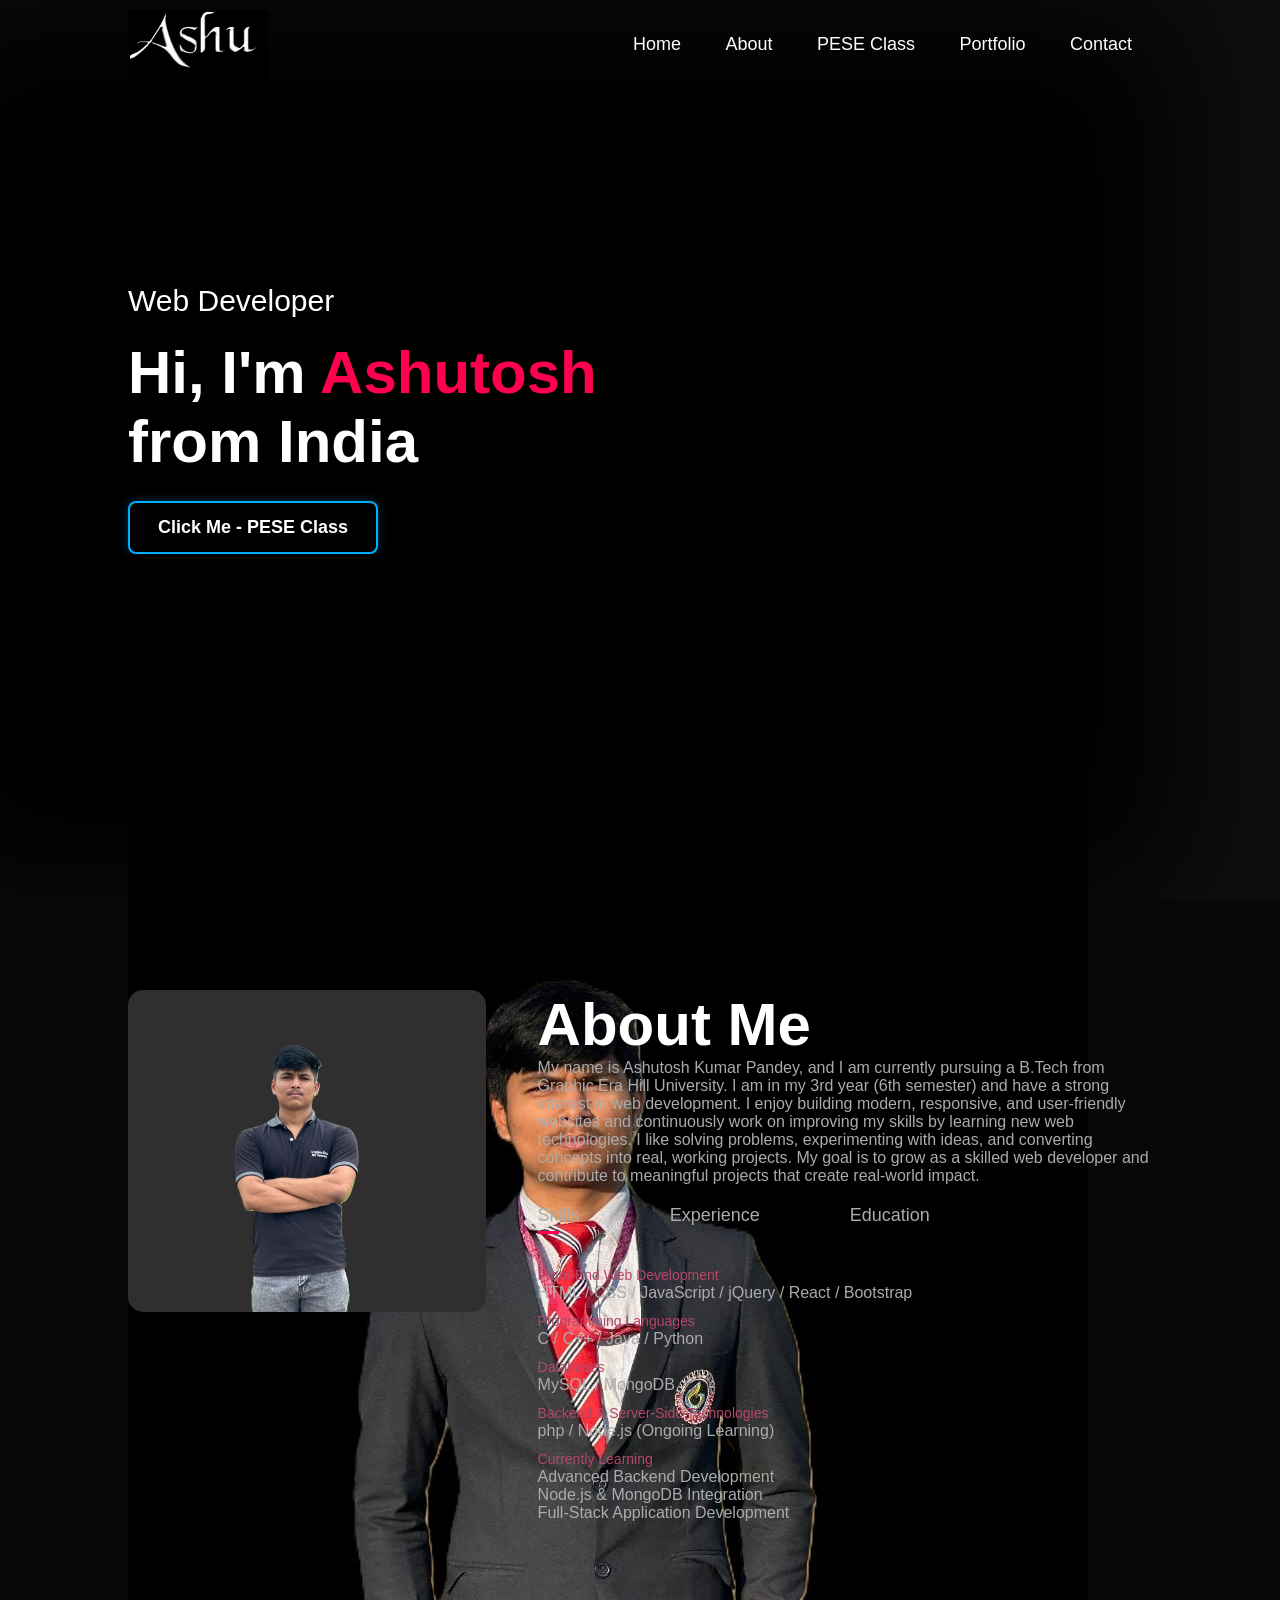
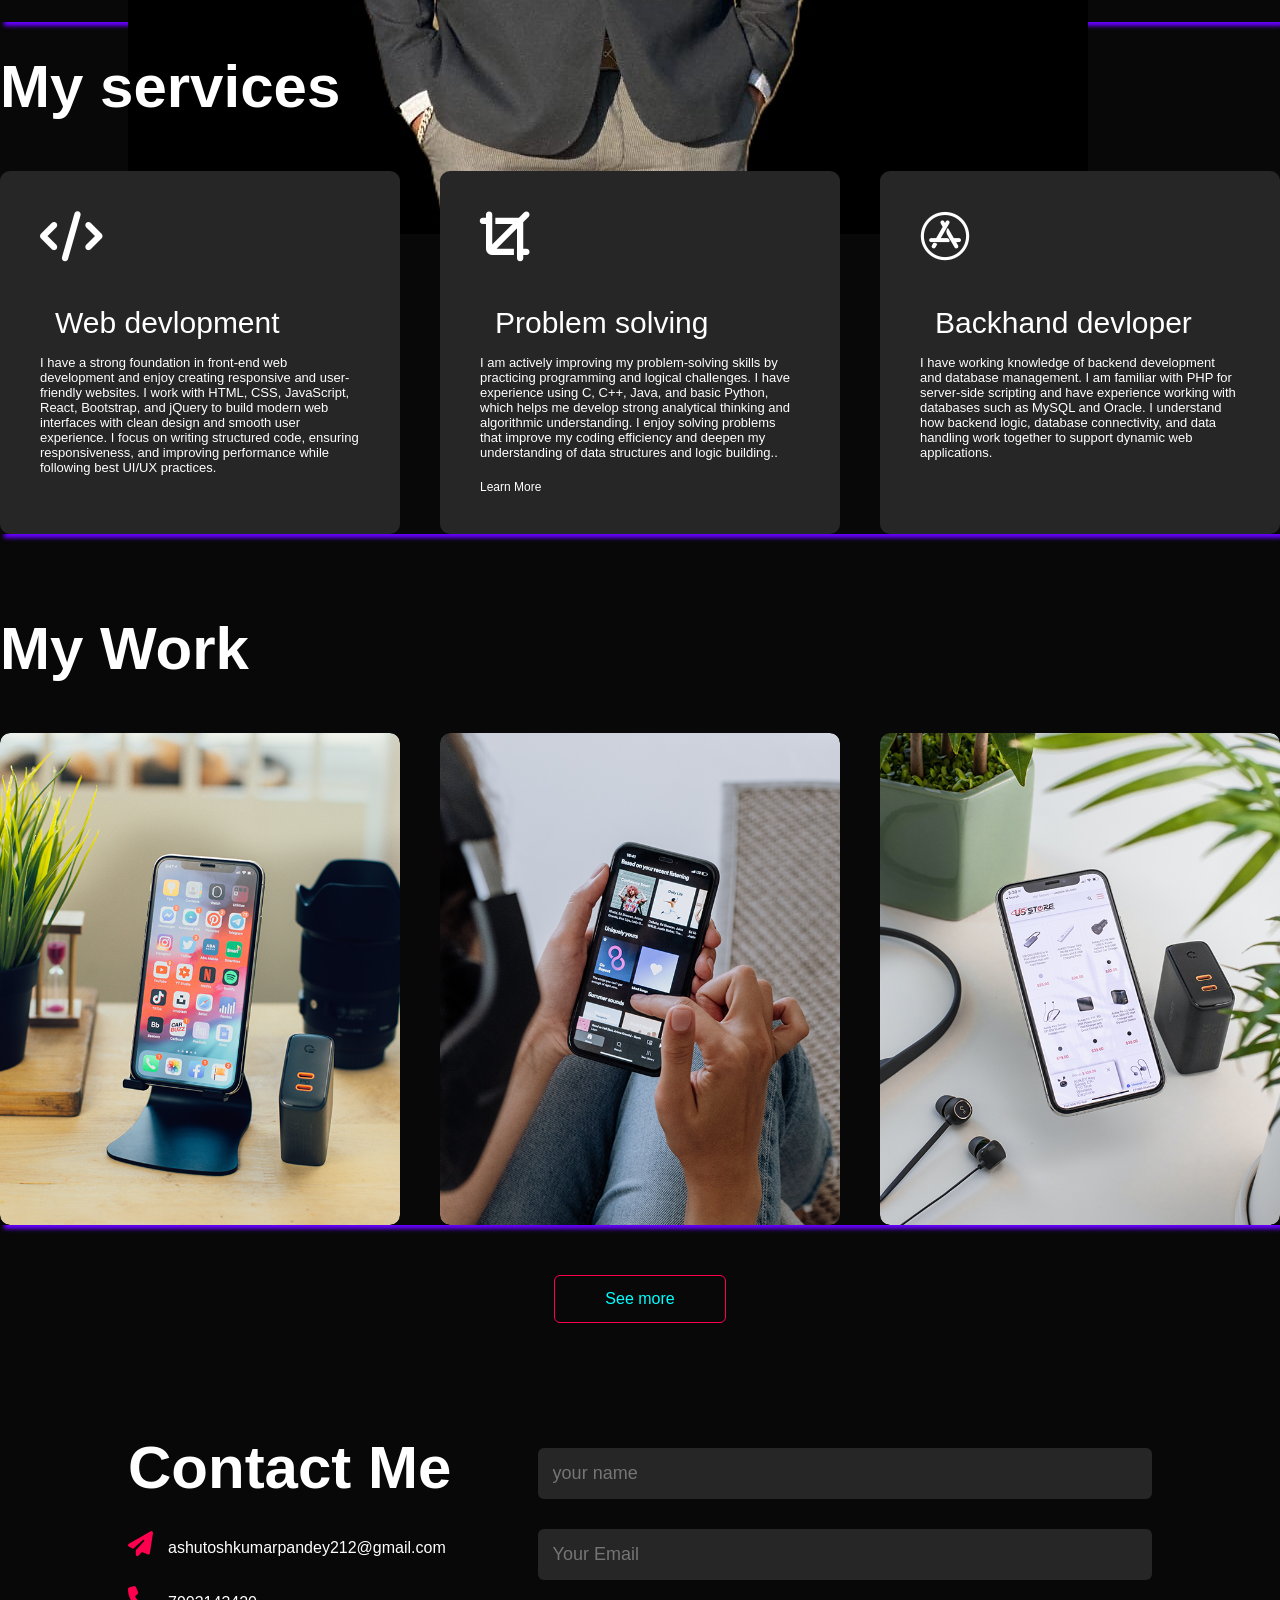
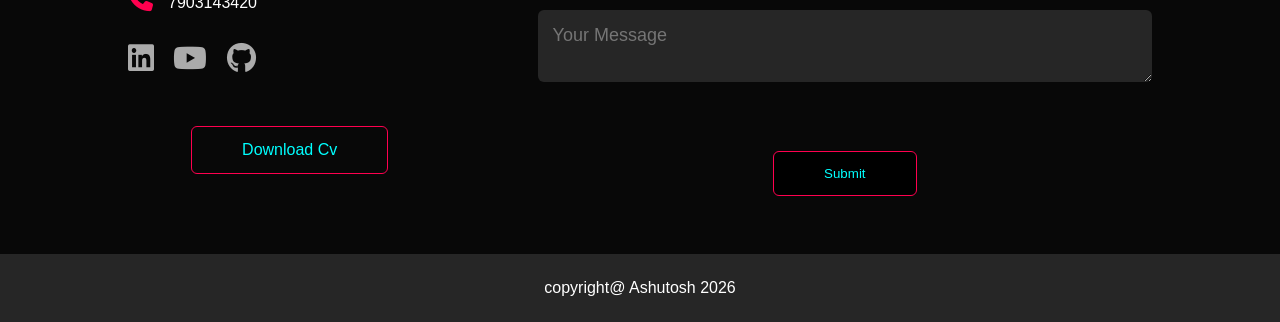
==== commit 6ec9cd77: "Update index.html" ====
--- a/index.html
+++ b/index.html
@@ -23,15 +23,21 @@
           </ul>
           <i class="fas fa-bars" onclick="openmenu()"></i>
         </nav>
-        <div class="header-text">
-          <p>Web Developer</p>
-          <h1>
-            Hi, I'm <span>Ashutosh</span><br />
-            from India
-          </h1>
-          <!-- ONLY NEW BUTTON ADDED -->
-<a href="pese.html" class="pese-btn">Click Me - PESE Class</a>
-        </div>
+      <div class="header-text">
+    <p>Web Developer</p>
+
+    <h1>
+      Hi, I'm <span>Ashutosh</span><br />
+      from India
+    </h1>
+
+    <a href="pese.html" class="pese-btn">Click Me - PESE Class</a>
+
+    <div class="header-right">
+       <img src="image.jpeg" alt="Ashutosh Image">
+    </div>
+
+</div>
       </div>
     </div>
 
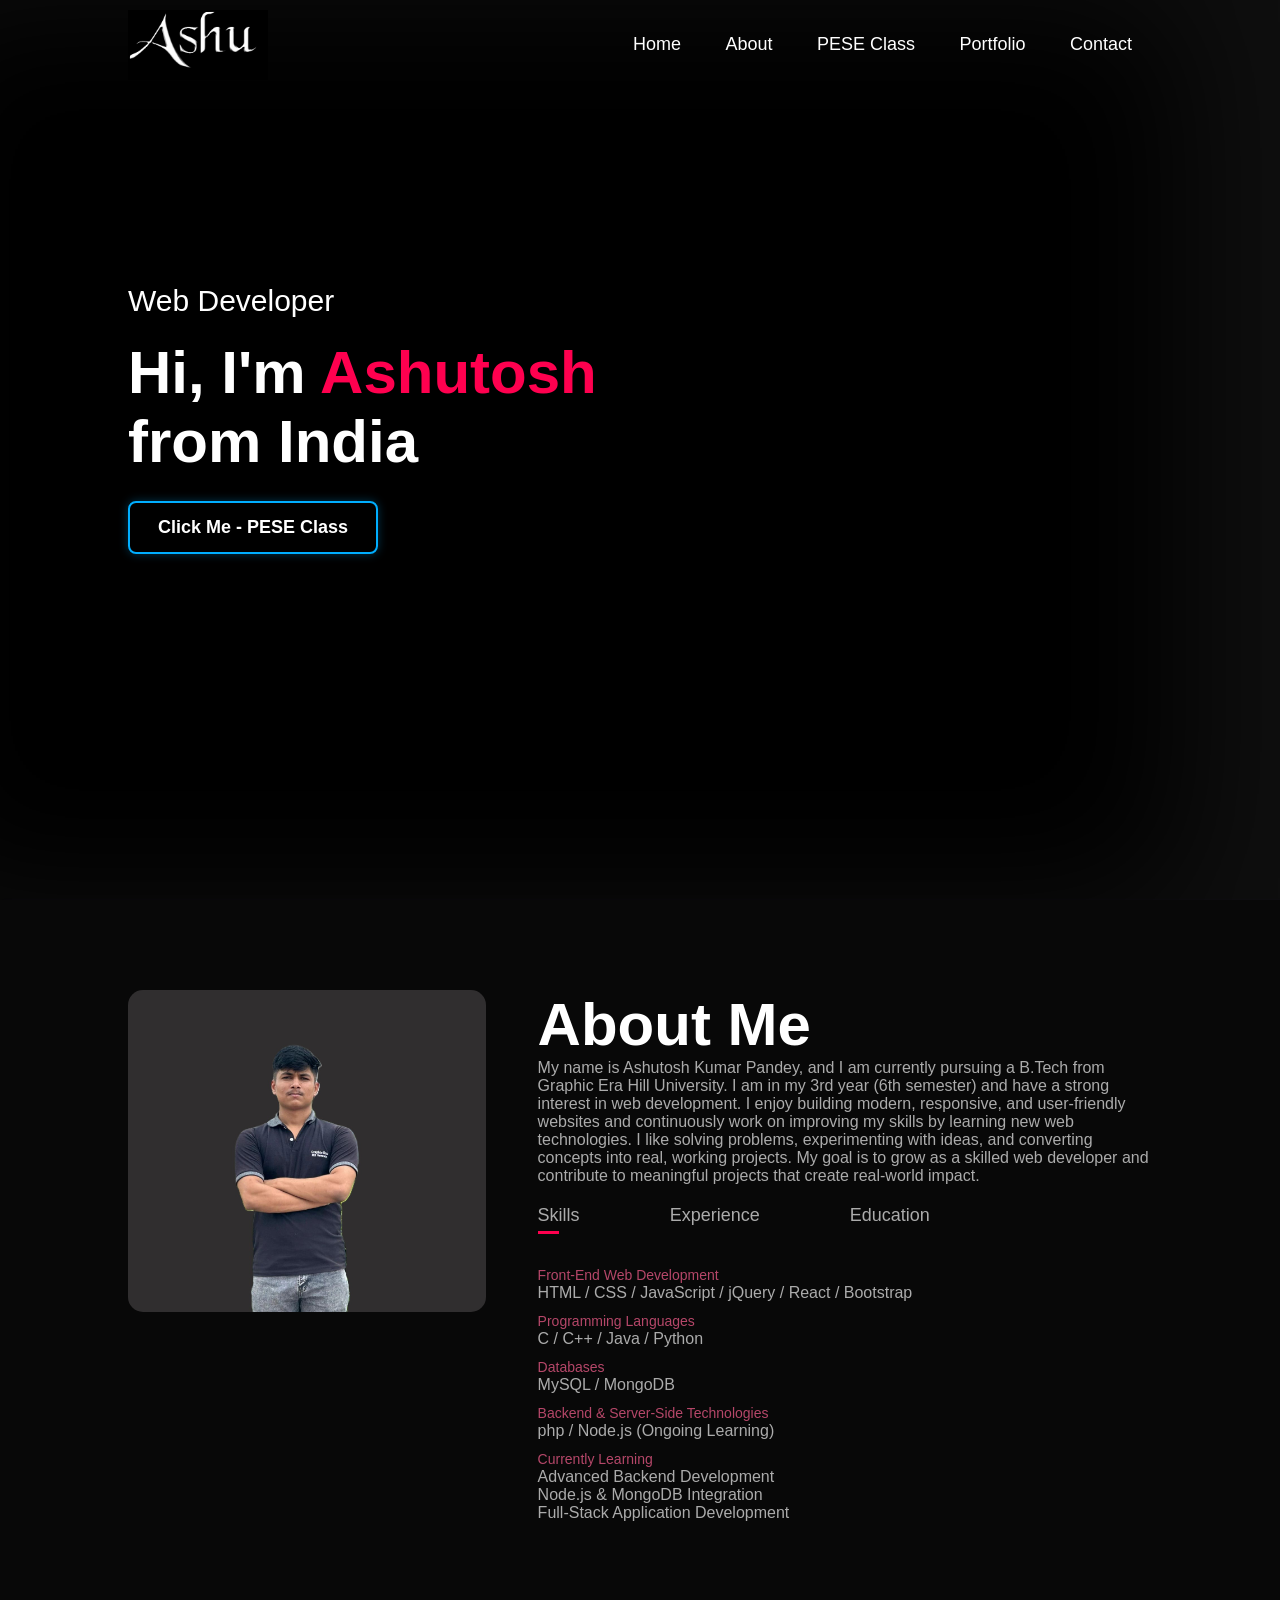
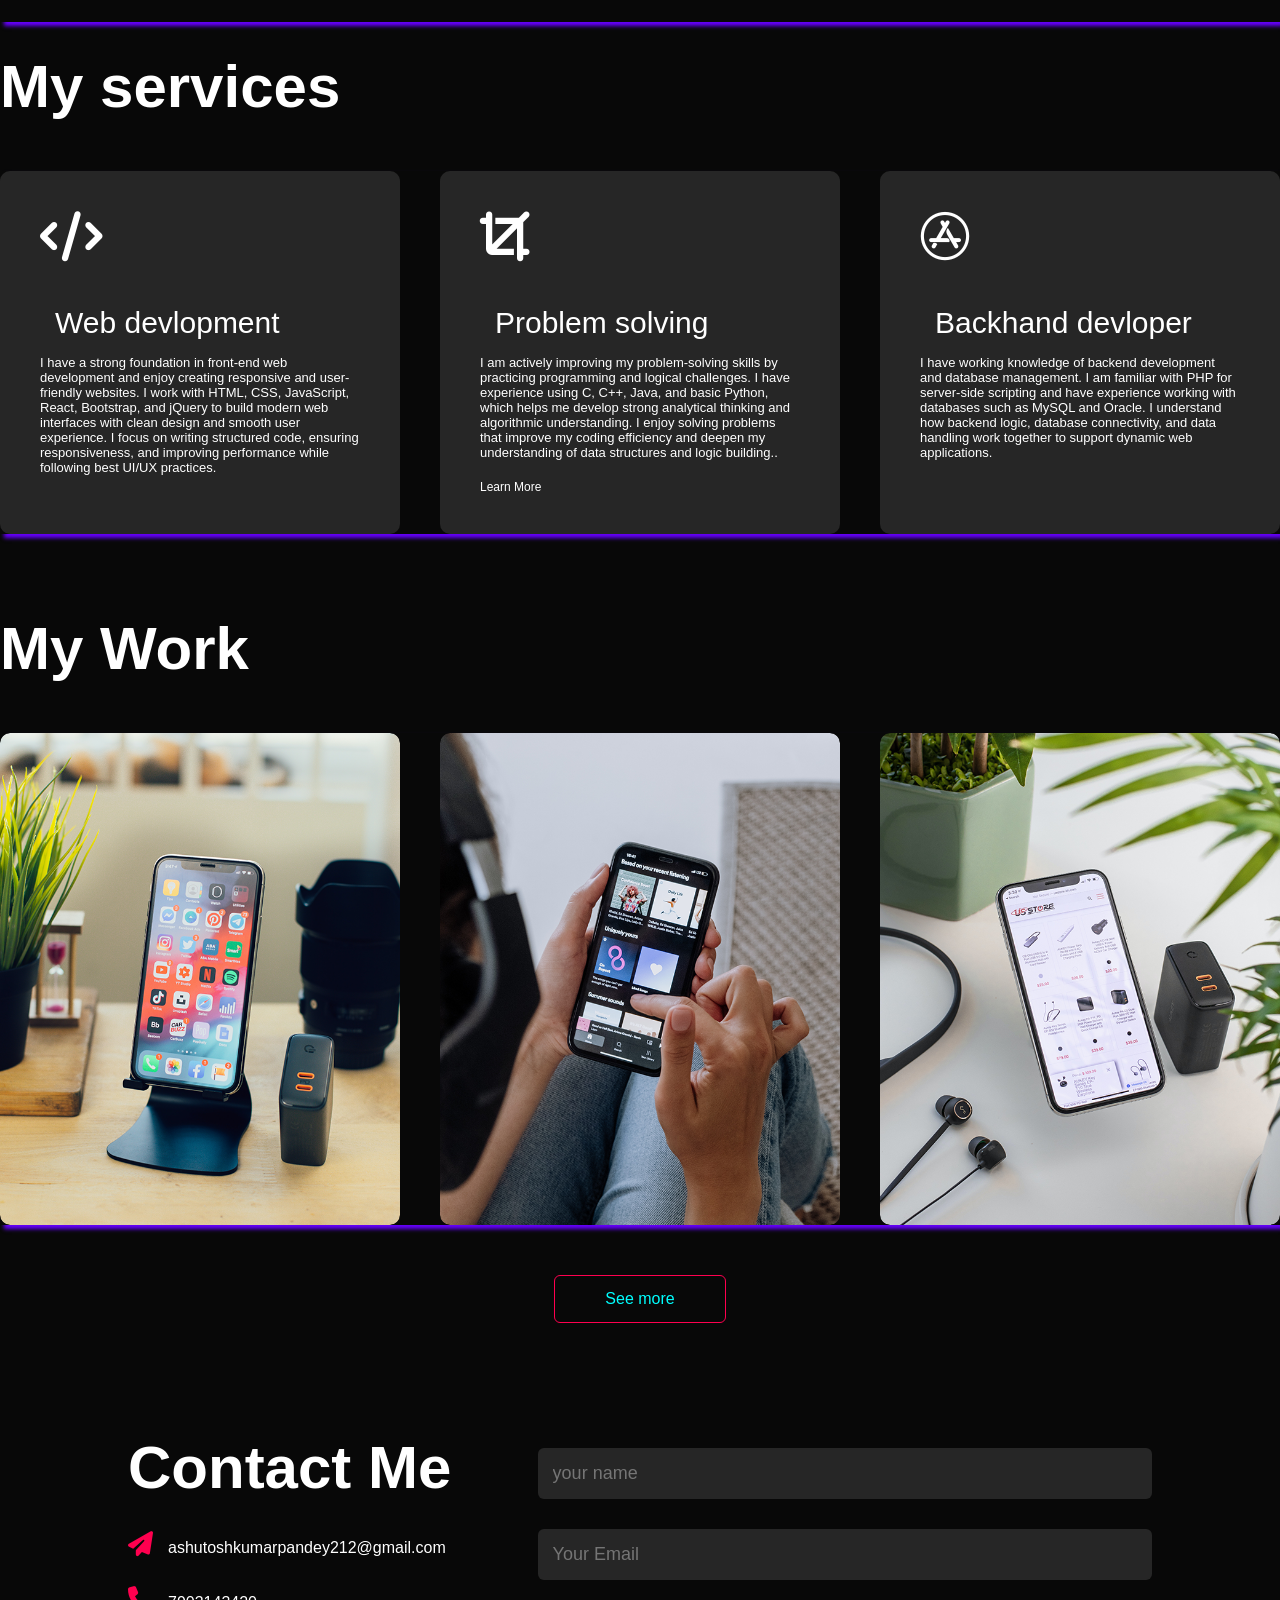
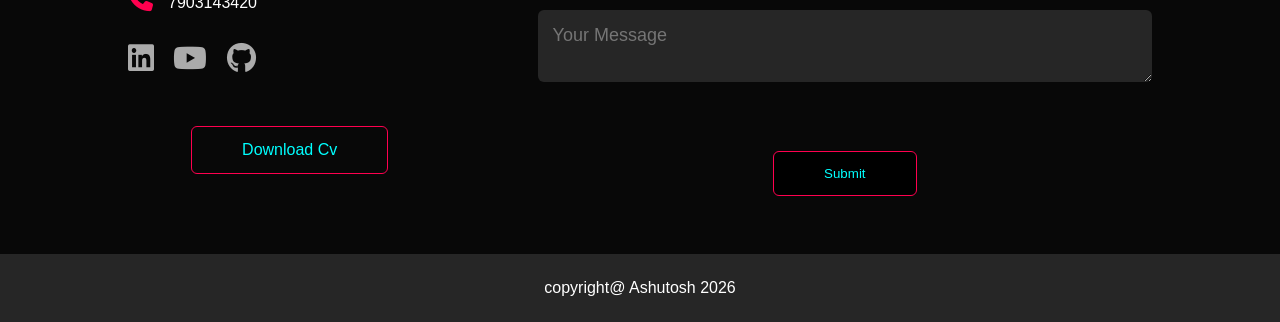
==== commit 12b90915: "Update index.html" ====
--- a/index.html
+++ b/index.html
@@ -32,11 +32,6 @@
     </h1>
 
     <a href="pese.html" class="pese-btn">Click Me - PESE Class</a>
-
-    <div class="header-right">
-       <img src="image.jpeg" alt="Ashutosh Image">
-    </div>
-
 </div>
       </div>
     </div>
